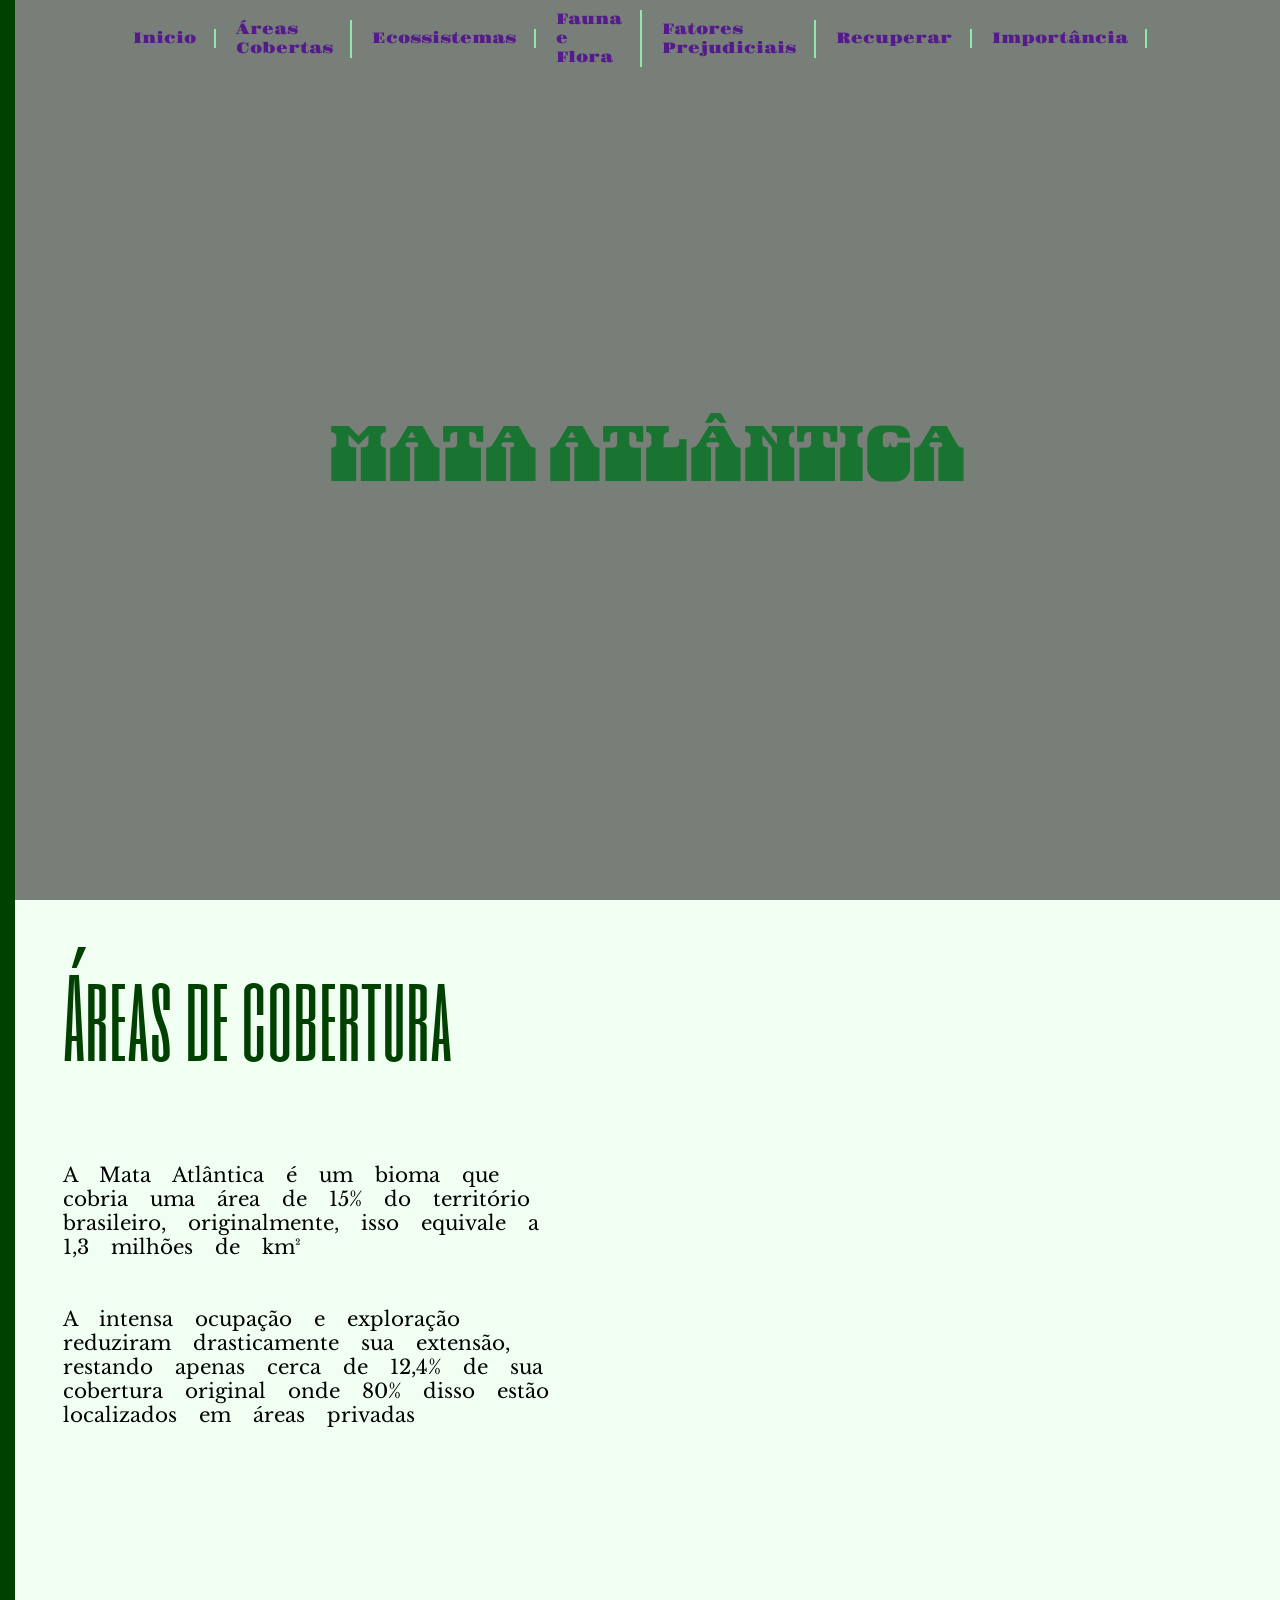
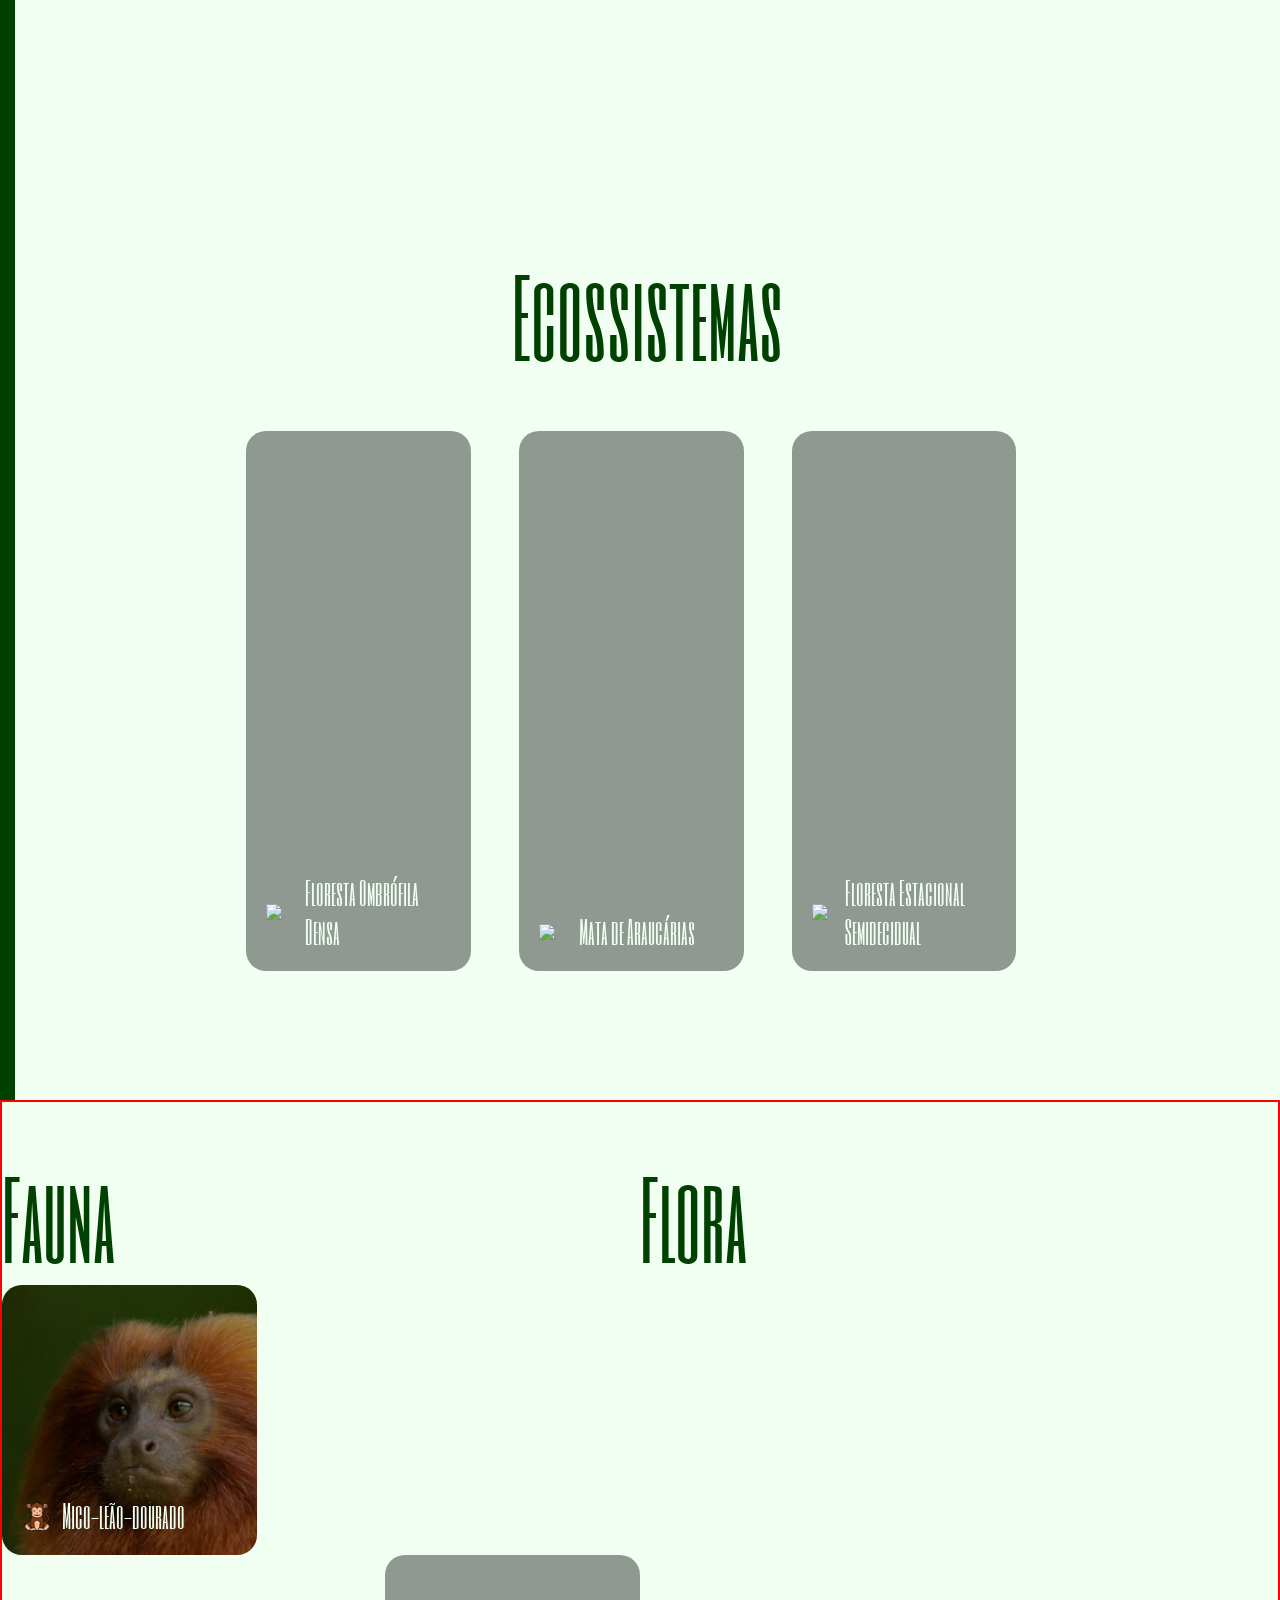
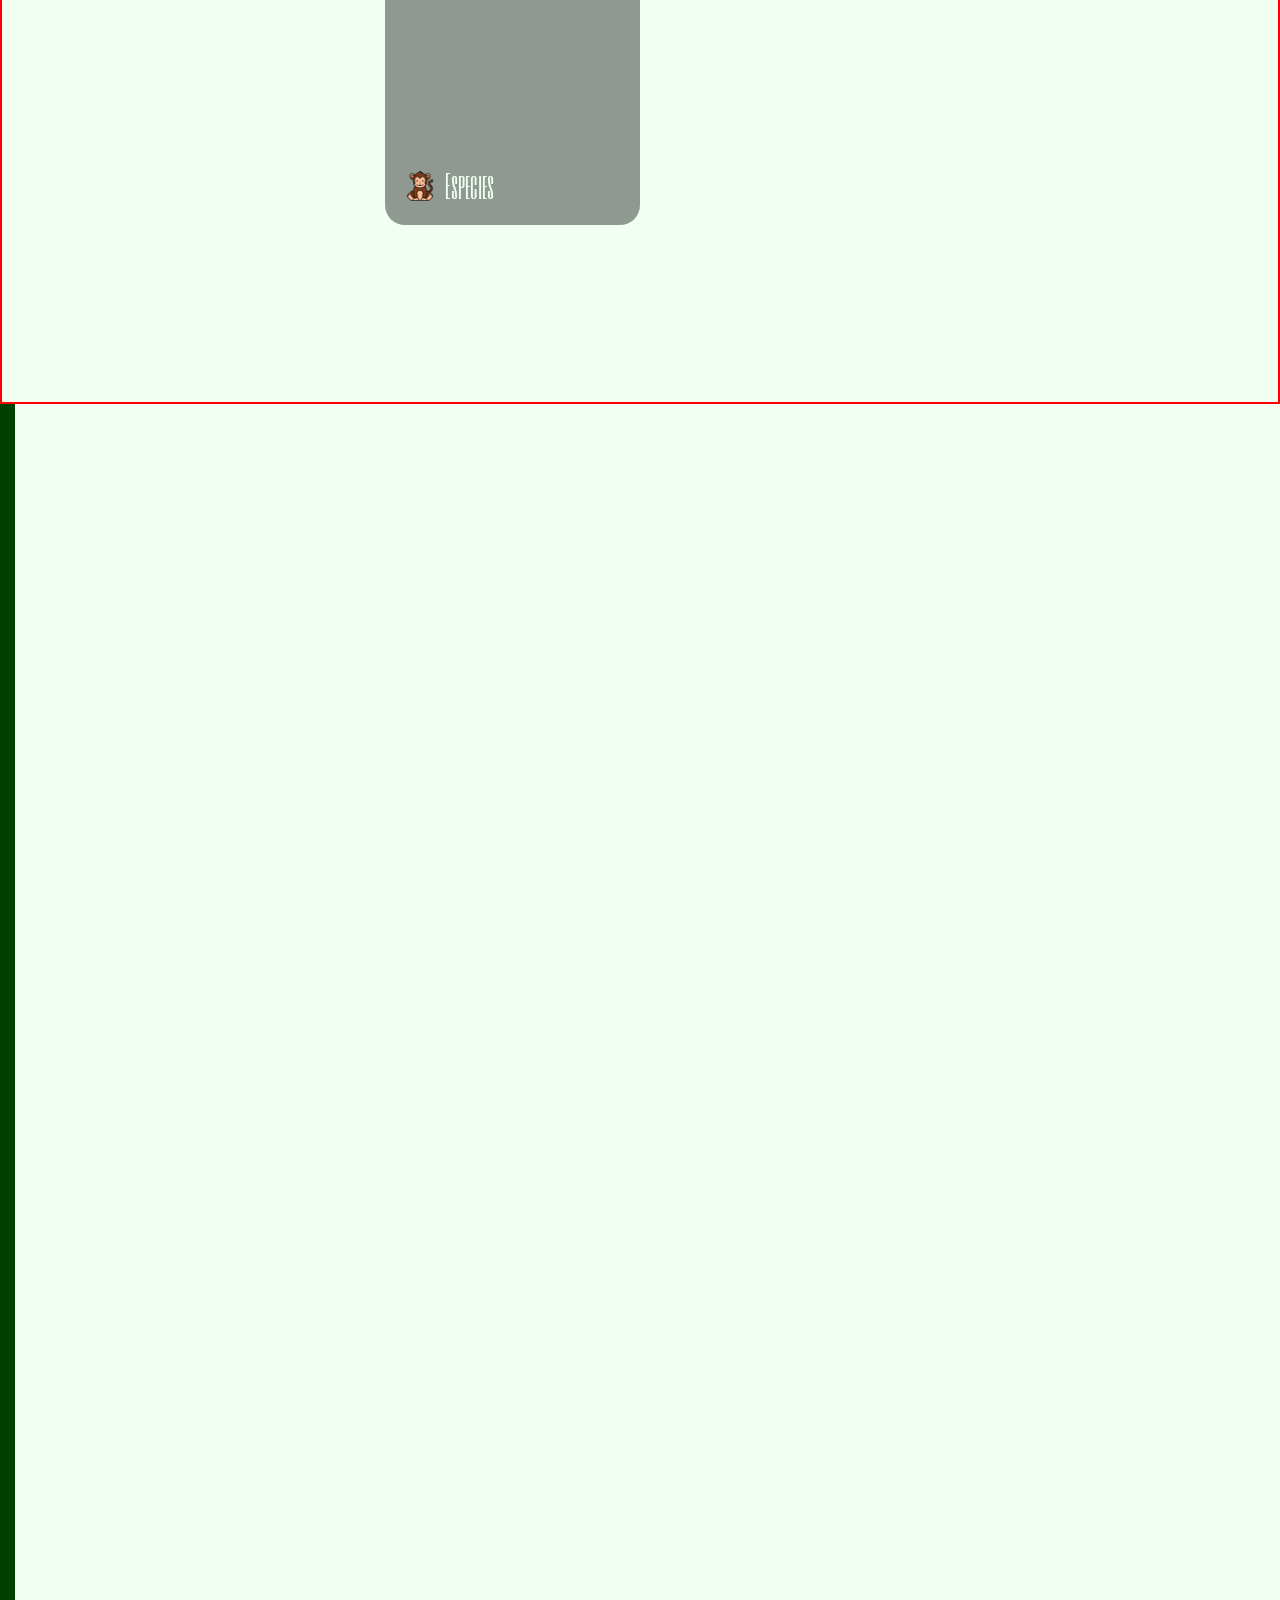
==== ETECVAV/Programação Web/Mata Atlântica/index.html @ 39664f40 "Atualização" ====
<!DOCTYPE html>
<html lang="pt-BR">
<!--black-forest: #10451dff;
    dark-emerald: #155d27ff;
    turf-green: #1a7431ff; titulo
    forest-green: #208b3aff;
    medium-jungle: #25a244ff;
    jade-green: #2dc653ff;
    malachite: #4ad66dff;
    light-green: #f0fff1; fundo
    celadon: #92e6a7ff;
    celadon-2: #b7efc5ff;-->

<head>
    <meta charset="UTF-8">
    <link rel="stylesheet" href="style.css">
    <meta name="viewport" content="width=device-width, initial-scale=1.0">
    <title>Mata Atlantica</title>
</head>

<body>
    <!--1 - Capa / capa
     2- Areas Cobertas / areas-cobertas
     3 - Ecossitemas seção menor / ecossistemas
     4 - Os 3 principais ecossistemas / florestas
     5 - Biodiversidade seção menor / biodiversidade
     6 - Fauna e Flora / fauna-flora
     7 - Fatores prejudiciais / fatores-prejudiciais
     8 - Como recuperar / como-recuperar
     9 - Importancia / importancia -->

    <nav class="navbar">
        <a href="#capa" class="nav-botao">Inicio</a>
        <a href="#areas-cobertas" class="nav-botao">Áreas Cobertas</a>
        <a href="#ecossistemas" class="nav-botao">Ecossistemas</a>
        <a href="#fauna-flora" class="nav-botao">Fauna e Flora</a>
        <a href="#fatores-prejudiciais" class="nav-botao">Fatores Prejudiciais</a>
        <a href="#como-recuperar" class="nav-botao">Recuperar</a>
        <a href="#importancia" class="nav-botao">Importância</a>
    </nav>
    <div class="secao secao-capa" id="capa">

        <h1 class="capa-titulo">Mata atlântica</h1>

    </div>

    <div class="secao" id="areas-cobertas">
        <div class="areas-conteudo">
            <h1 class="titulos areas-titulo">Áreas de cobertura</h1>
            <p class="textos areas-texto">A Mata Atlântica é um bioma que cobria uma área de
                15% do território brasileiro, originalmente, isso equivale
                a 1,3 milhões de km²</p>
            <p class="textos areas-texto">A intensa ocupação e exploração reduziram
                drasticamente sua extensão, restando apenas cerca de
                12,4% de sua cobertura original onde 80% disso estão
                localizados em áreas privadas</p>

        </div>
        <div class="areas-foto"></div>
    </div>

    <div class="secao" id="ecossistemas">
        <h1 class="titulos ecossistemas-titulo">Ecossistemas</h1>
        <div class="florestas-cards">

            <div class="card" id="card-ombrofila">
                <div class="card-texto-visivel">
                    <img src="imagens/tree.png" class="card-icone">
                    <h2 class="titulos card-titulo">Floresta Ombrófila Densa</h2>
                </div>
                <div class="oculto">
                    <h2 class="titulos card-titulo">Floresta Ombrófila Densa</h2>
                    <p class="textos textos-card">Ocorre, principalmente, em solos como
                        Latossolos (solos minerais, profundos, bem
                        drenados e altamente intemperizados) e
                        Argissolos, ambos Amarelos e Vermelho
                        Amarelos.</p>
                </div>
            </div>

            <div class="card" id="card-araucaria">
                <div class="card-texto-visivel">
                    <img src="imagens/tree.png" class="card-icone">
                    <h2 class="titulos card-titulo">Mata de Araucárias</h2>
                </div>
                <div class="oculto">
                    <h2 class="titulos card-titulo">Mata de Araucárias</h2>
                    <p class="textos textos-card">A Araucaria angustifolia é a principal espécie
                        florística dessa
                        formação, conhecida como pinheiro-do-paraná ou pinheirobrasileiro, tendo maior presença no paraná
                        compondo 40% de
                        suas terras</p>
                </div>
            </div>

            <div class="card" id="card-estacional">
                <div class="card-texto-visivel">
                    <img src="imagens/tree.png" class="card-icone">
                    <h2 class="titulos card-titulo">Floresta Estacional Semidecidual</h2>
                </div>
                <div class="oculto">
                    <h2 class="titulos card-titulo">Floresta Estacional Semidecidual</h2>
                    <p class="textos textos-card">São formações de ambientes menos
                        úmidos do que aqueles onde se
                        desenvolve a floresta ombrófila densa. Ocupam ambientes que
                        transitam entre a zona
                        úmida costeira e o
                        ambiente semiárido.
                    </p>
                </div>
            </div>

        </div>
    </div>

    <div class="secao" id="fauna-flora">
        <div class="secao-fauna-flora">
            <h1 class="titulos titulo-fauna-flora">Fauna</h1>
            <div class="card card-fauna-macaco" id="card-mico">
                <div class="card-texto-visivel">
                    <img src="imagens/monkey.png" class="card-icone">
                    <h2 class="titulos card-titulo">Mico-leão-dourado</h2>
                </div>
                <div class="oculto">
                    <h2 class="titulos card-titulo">Mico-leão-dourado</h2>
                    <p class="textos textos-card">Embora a ampla quantidade de espécie animal, a mais
                        conhecida é com certeza o mico-leão-dourado, espécie
                        hoje considerada símbolo desse bioma.
                    </p>
                </div>
            </div>

            <div class="card card-fauna-macaco" id="card-especies">
                <div class="card-texto-visivel">
                    <img src="imagens/monkey.png" class="card-icone">
                    <h2 class="titulos card-titulo">Especies</h2>
                </div>
                <div class="oculto">
                    <h2 class="titulos card-titulo">Especies</h2>
                    <p class="textos textos-card textos-cards-fauna">Além dessa podesmos destacar outras espécies que
                        habitam a mata, como sapo-pingo-de-ouro, porcodo-
                        mato, macaco-guicó, pintor-verdadeiro, macuco,
                        onça-pintada, harpia, tucano, papagaio-de-cararoxa,
                        musiquinha e sabiá-laranjeira.
                    </p>
                </div>
            </div>
        </div>

        <div class="secao-fauna-flora">
            <h1 class="titulos titulo-fauna-flora">Flora</h1>
        </div>




    </div>

    <div class="secao" id="fatores-prejudiciais">

    </div>

    <div class="secao" id="como-recuperar">

    </div>

    <div class="secao" id="importancia">

    </div>


</body>

</html>
---- ETECVAV/Programação Web/Mata Atlântica/style.css ----
@import url('https://fonts.googleapis.com/css2?family=Danfo&family=Gravitas+One&family=Libre+Baskerville:ital,wght@0,400..700;1,400..700&family=Six+Caps&display=swap');

html{
    scroll-behavior: smooth;
}

* {
    margin: 0;
    padding: 0;
    box-sizing: border-box;
}

.secao{
    width: 100%;
    min-height: 100vh;
    background-color: #f0fff1; 
    border-left: 15px solid #004000;
    display: flex;
    scroll-snap-align: start;
}

.secao-menor {
    width: 100%;
    min-height: 80vh;
    border:2px solid red;
    display: flex;
    justify-content: center;
}

.navbar {
    display: flex;
    justify-content: center;
    align-items: center;
    gap: 20px;
    position: fixed;
    top: 0;
    left: 50%;
    transform: translateX(-50%);
    z-index: 1000;
    padding: 10px 30px;
    border-radius: 50px;

}

.nav-botao{
    font-family: "Gravitas One", serif;
    font-weight: 400;
    font-size: clamp(5px, 2vw, 15px);
    font-style: normal;
    text-decoration: none;
    color: #551a8b;
    border-right: 2px solid #92e6a7ff;
    padding-right: 2%;
}

.secao-capa{
    background-image: url(imagens/fotocapa.jpg);
    background-size: cover;
    background-position: center;
    display: flex;
    justify-content: center;
    align-items: center;
    position: relative;
}

.secao-capa::before {
    content: '';
    position: absolute;
    top: 0;
    left: 0;
    width: 100%;
    height: 100%;
    background-color: rgba(0, 0, 0, 0.5);
}

.capa-titulo {
    position: relative;
    z-index: 1;
    font-size: clamp(50px, 6vw, 120px);
    font-family: "Danfo", serif;
    font-optical-sizing: auto;
    font-weight: 400;
    font-style: normal;
    font-variation-settings: "ELSH" 0;
    color: #1a7431ff;

}

.textos{
    font-size: clamp(14px, 2vw, 20px);
    font-family: "Libre Baskerville", serif;
    font-weight: 400;
    font-style: normal;
    word-spacing: 1rem;
}

.titulos{
    font-size: clamp(80px, 8vw, 160px);
    font-family: "Six Caps", sans-serif;
    font-weight: 400;
    font-style: normal;
    color: #004000
}

.areas-conteudo {
    width: 40%;
    min-height: auto;
    margin-left: 3rem;
}

.areas-titulo{
    position: relative;
    padding: 3rem 0 5rem 0;
}

.areas-texto{
    padding-bottom: 3rem;
}

.areas-foto{
    width: 50%;
    background-image: url(imagens/areacoberta.png);
    background-size: cover;
    background-position: center;
    margin: 5% 0 6rem 6rem;
    border-radius: 50px;
}

#ecossistemas {
    flex-direction: column;
    align-items: center;
    gap: 3rem;
}

.florestas-cards {
    display: flex;
    gap: 3rem;
    height: 200px;
}

.ecossistemas-textos{
    font-size: clamp(15px, 2vw, 40px);
    color: #25a244ff;
    z-index: 1;
}

.ecossistemas-titulo{
    margin-top: 3rem;
}
.card {
    position: relative;
    border-radius: 20px;
    width: 28%;
    height: 60vh;
    overflow: hidden;
    transition: 0.3s;
    display: flex;
    align-items: flex-end;
    padding: 20px;
}

#card-ombrofila  {
    background-image: url(imagens/cardombrofila.jpg);  
    background-size: cover;
    background-position: center; }
#card-araucaria  { 
    background-image: url(imagens/cardmataaraucaria.jfif);      
    background-size: cover;
    background-position: center; 
}
#card-estacional { 
    background-image: url(imagens/estacional.jpg);     
    background-size: cover; 
    background-position: center; }

.card::before {
    content: '';
    position: absolute;
    inset: 0;
    background-color: rgba(0, 0, 0, 0.4);
    transition: 0.4s;
}

.card:hover::before {
    background-color: rgba(0, 0, 0, 0.7);
}

.card-texto-visivel {
    position: relative;
    z-index: 2;
    transition: 0.5s;
    display: flex;
    align-items: center;
    gap: 10px;
}

.card:hover .card-texto-visivel {
    opacity: 0;
    transform: translateY(-20px);
}

.card-titulo {
    font-size: clamp(30px, 2vw, 100px);
    color: #f0fff1;
}

.card-icone {
    width: 30px;
}

.oculto {
    position: absolute;
    top: 20px;
    left: 20px;
    right: 20px;
    opacity: 0;
    transform: translateY(100px);
    transition: 0.5s;
    display: flex;
    flex-direction: column;
    align-items: center;
    gap: 20px;
    text-align: center;
    z-index: 2;
    color: #f0fff1;
}

.card:hover .oculto {
    opacity: 1;
    transform: translateY(0);
}

.textos-card{
    text-align: left;
}
.bio-titulo{
    margin-top: 5rem;
}

#fauna-flora{
    border:red 2px solid;
}

.secao-fauna-flora{
    min-height: 100vh;
    width: 50%;
    position: relative;
}

.titulo-fauna-flora{
    margin-top: 3rem;
    align-self: flex-start;
}

.texto-fauna{
    display:inline-block;
}

#card-fauna{
    background-image: url(imagens/cardfauna.png);
    background-size: cover;
    background-position: center;
}

#card-mico{
    height: 30%;
    width: 40%;
    background-image: url(imagens/cardmico.jpg);
    background-size: cover;
    background-position: center;
}

#card-especies{
    position: absolute;
    right:0;
    height: 30%;
    width: 40%;
}

.textos-cards-fauna{
     font-size: clamp(10px, 2vw, 20px);
}
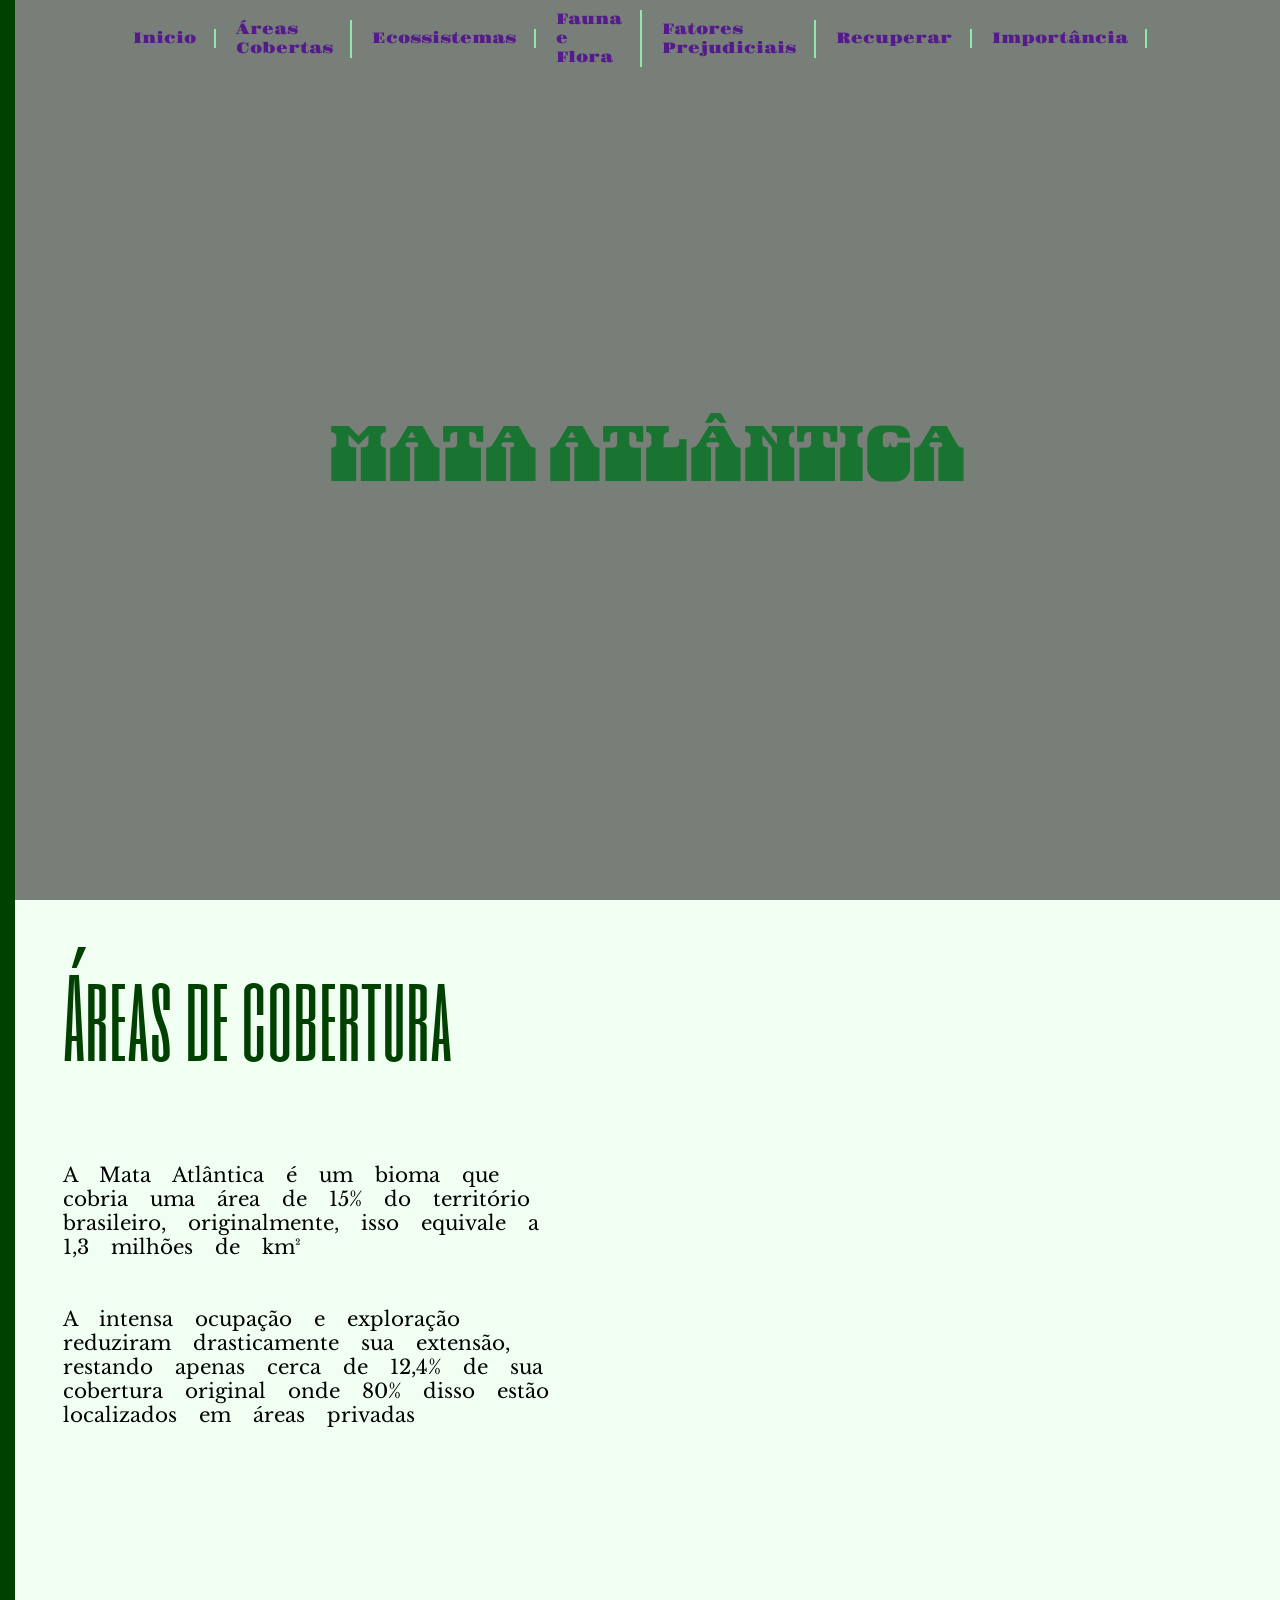
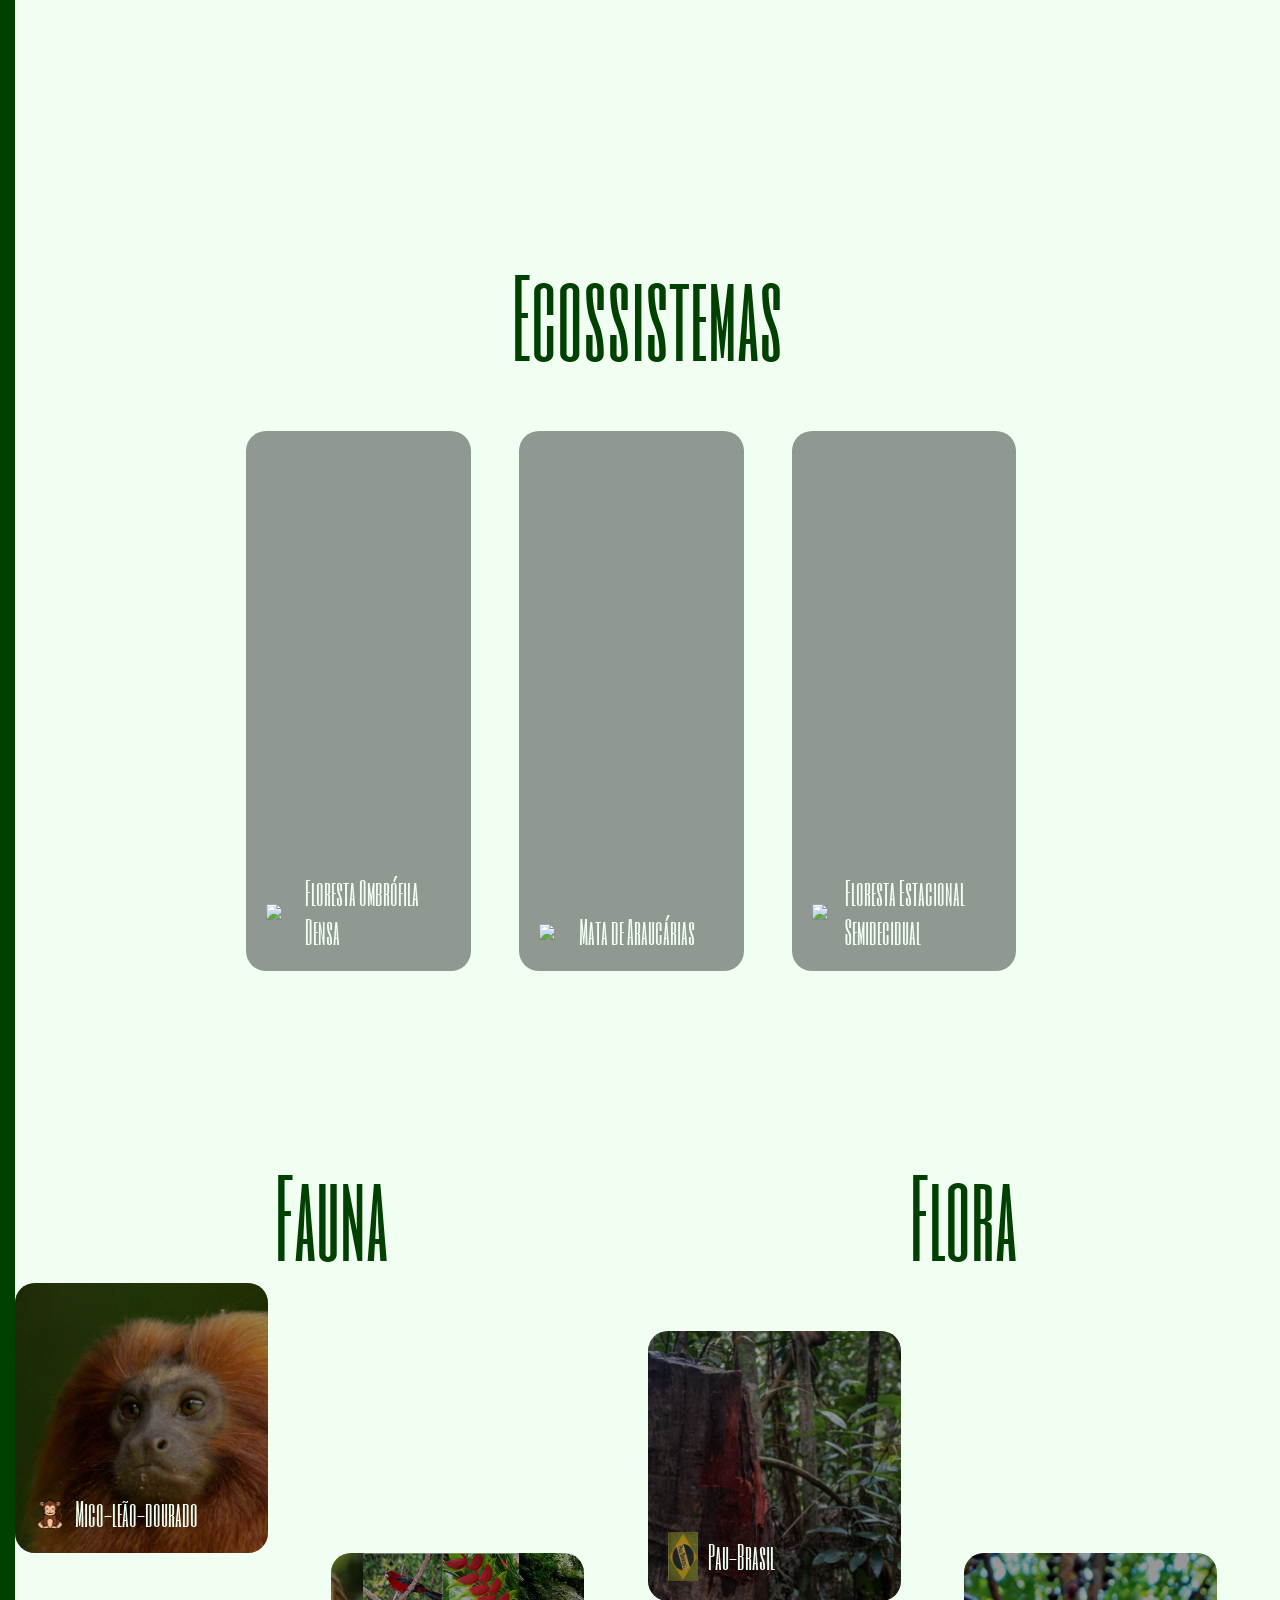
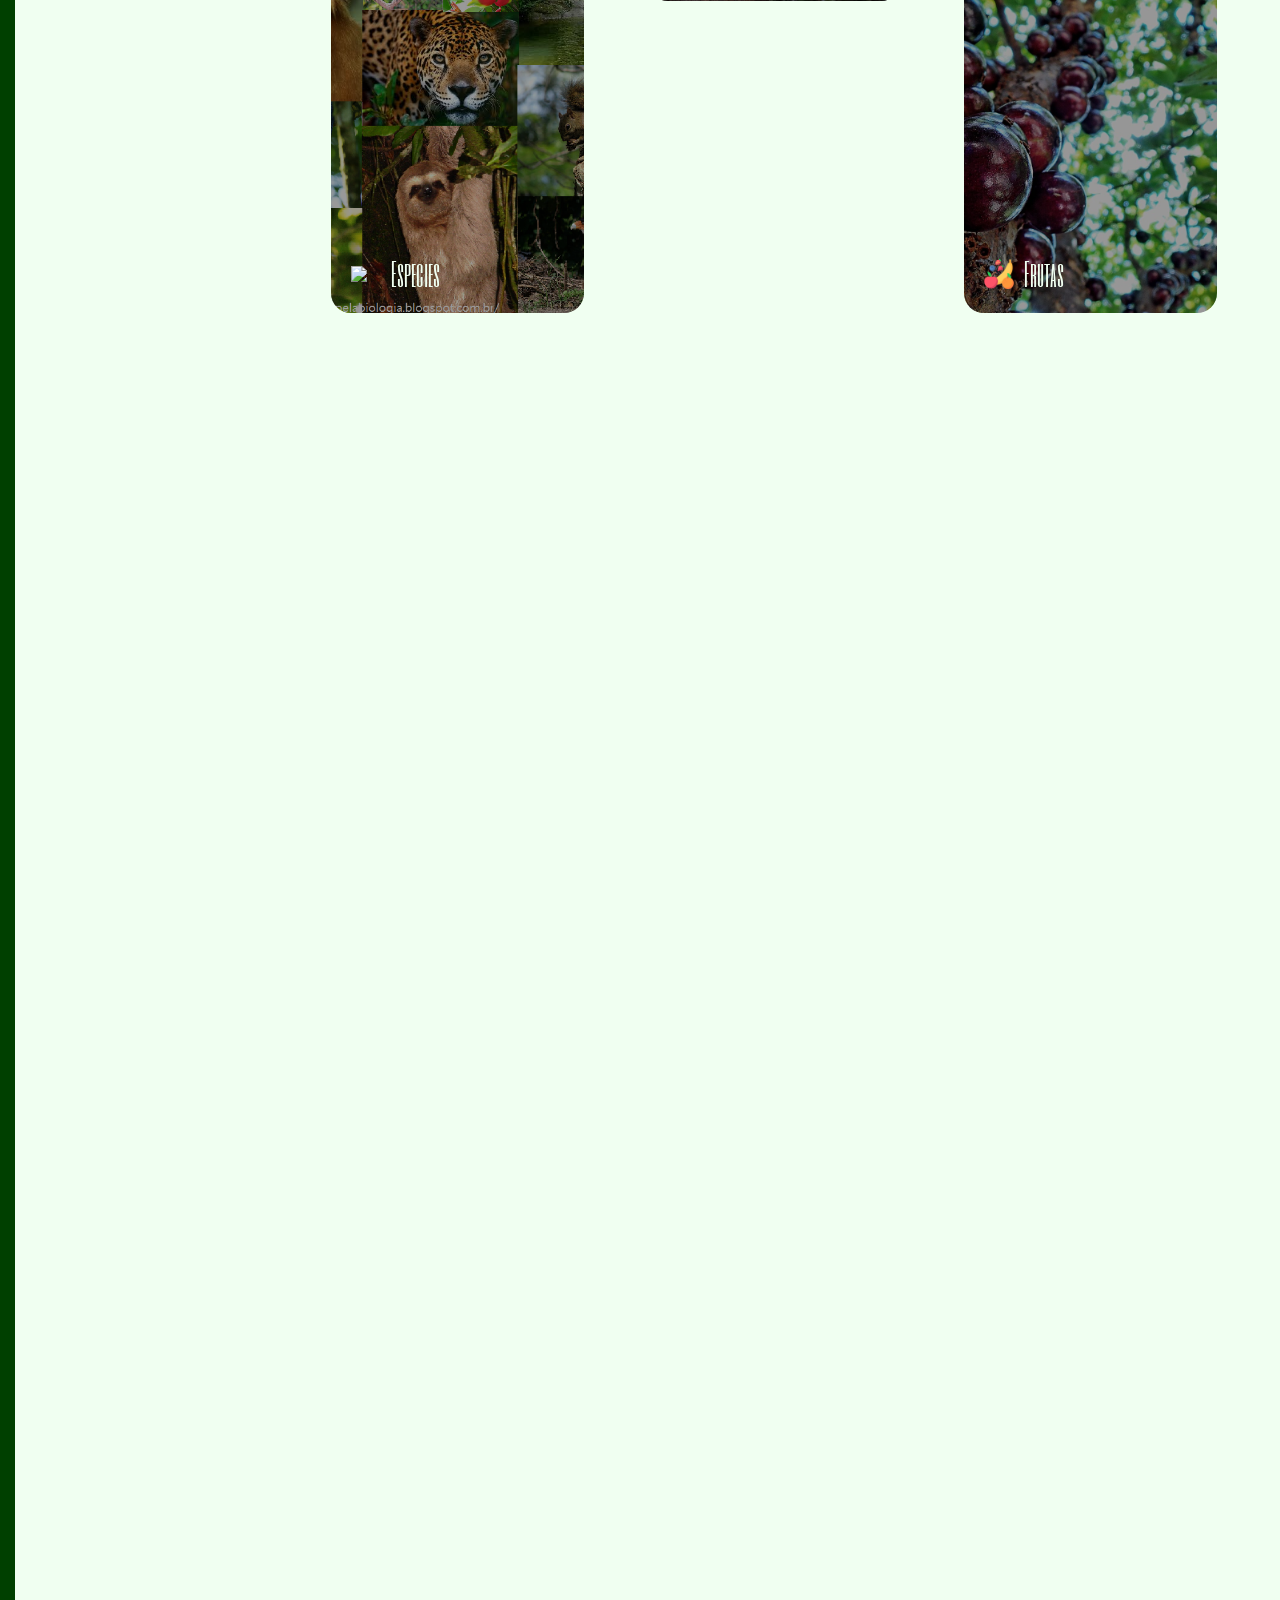
==== commit 091cfd91: "Atualização" ====
--- a/ETECVAV/Programação Web/Mata Atlântica/index.html
+++ b/ETECVAV/Programação Web/Mata Atlântica/index.html
@@ -16,6 +16,7 @@
     <link rel="stylesheet" href="style.css">
     <meta name="viewport" content="width=device-width, initial-scale=1.0">
     <title>Mata Atlantica</title>
+    <link rel="icon" type="image/jpg" href="imagens/icone.jpg">
 </head>
 
 <body>
@@ -87,7 +88,8 @@
                     <h2 class="titulos card-titulo">Mata de Araucárias</h2>
                     <p class="textos textos-card">A Araucaria angustifolia é a principal espécie
                         florística dessa
-                        formação, conhecida como pinheiro-do-paraná ou pinheirobrasileiro, tendo maior presença no paraná
+                        formação, conhecida como pinheiro-do-paraná ou pinheirobrasileiro, tendo maior presença no
+                        paraná
                         compondo 40% de
                         suas terras</p>
                 </div>
@@ -132,12 +134,12 @@
 
             <div class="card card-fauna-macaco" id="card-especies">
                 <div class="card-texto-visivel">
-                    <img src="imagens/monkey.png" class="card-icone">
+                    <img src="imagens/cavalo.webp" class="card-icone">
                     <h2 class="titulos card-titulo">Especies</h2>
                 </div>
                 <div class="oculto">
                     <h2 class="titulos card-titulo">Especies</h2>
-                    <p class="textos textos-card textos-cards-fauna">Além dessa podesmos destacar outras espécies que
+                    <p class="textos textos-card textos-cards-fauna">Além do Mico podemos destacar outras espécies que
                         habitam a mata, como sapo-pingo-de-ouro, porcodo-
                         mato, macaco-guicó, pintor-verdadeiro, macuco,
                         onça-pintada, harpia, tucano, papagaio-de-cararoxa,
@@ -147,11 +149,40 @@
             </div>
         </div>
 
-        <div class="secao-fauna-flora">
+        <div class="secao-fauna-flora secao-flora">
             <h1 class="titulos titulo-fauna-flora">Flora</h1>
-        </div>
-
-
+
+            <div class="card card-fauna-macaco" id="card-pau-brasil">
+                <div class="card-texto-visivel">
+                    <img src="imagens/paubrasil.webp" class="card-icone">
+                    <h2 class="titulos card-titulo">Pau-Brasil</h2>
+                </div>
+                <div class="oculto">
+                    <h2 class="titulos card-titulo">Pau-Brasil</h2>
+                    <p class="textos textos-card">Dentre as vinte mil espécies de plantas
+                        presentes na mata, 8 mil delas são
+                        endêmicas, encontradas apenas aqui
+                        como o pau Brasil que deu nome ao nosso
+                        país.
+                    </p>
+                </div>
+            </div>
+
+            <div class="card card-fauna-macaco" id="card-frutas">
+                <div class="card-texto-visivel">
+                    <img src="imagens/frutas.png" class="card-icone">
+                    <h2 class="titulos card-titulo">Frutas</h2>
+                </div>
+                <div class="oculto">
+                    <h2 class="titulos card-titulo">Frutas</h2>
+                    <p class="textos textos-card textos-cards-fauna">A flora também inclui frutas como jabuticaba, pitanga, uvaia e
+                        araçá são nativas e consumidas localmente, enquanto plantas como a erva-mate têm grande
+                        importância cultural e econômica, principalmente no Sul do país
+                    </p>
+                </div>
+            </div>
+
+        </div>
 
 
     </div>
--- a/ETECVAV/Programação Web/Mata Atlântica/style.css
+++ b/ETECVAV/Programação Web/Mata Atlântica/style.css
@@ -237,10 +237,6 @@
     margin-top: 5rem;
 }
 
-#fauna-flora{
-    border:red 2px solid;
-}
-
 .secao-fauna-flora{
     min-height: 100vh;
     width: 50%;
@@ -249,13 +245,8 @@
 
 .titulo-fauna-flora{
     margin-top: 3rem;
-    align-self: flex-start;
-}
-
-.texto-fauna{
-    display:inline-block;
-}
-
+    text-align: center;
+}
 #card-fauna{
     background-image: url(imagens/cardfauna.png);
     background-size: cover;
@@ -272,11 +263,33 @@
 
 #card-especies{
     position: absolute;
-    right:0;
+    left:50%;
+    height: 40%;
+    width: 40%;
+    background-image: url(imagens/cardfauna.png);
+    background-size: cover;
+    background-position: center;
+}
+
+.textos-cards-fauna{
+    font-size: clamp(10px, 2vw, 20px);
+}
+
+#card-pau-brasil{
     height: 30%;
     width: 40%;
-}
-
-.textos-cards-fauna{
-     font-size: clamp(10px, 2vw, 20px);
+    background-image: url(imagens/cardpaubrasil.webp);
+    background-size: cover;
+    background-position: center;
+    top: 3rem;
+}
+
+#card-frutas{
+    position: absolute;
+    left:50%;
+    height: 40%;
+    width: 40%;
+    background-image: url(imagens/cardfruta.jpg);
+    background-size: cover;
+    background-position: center;
 }
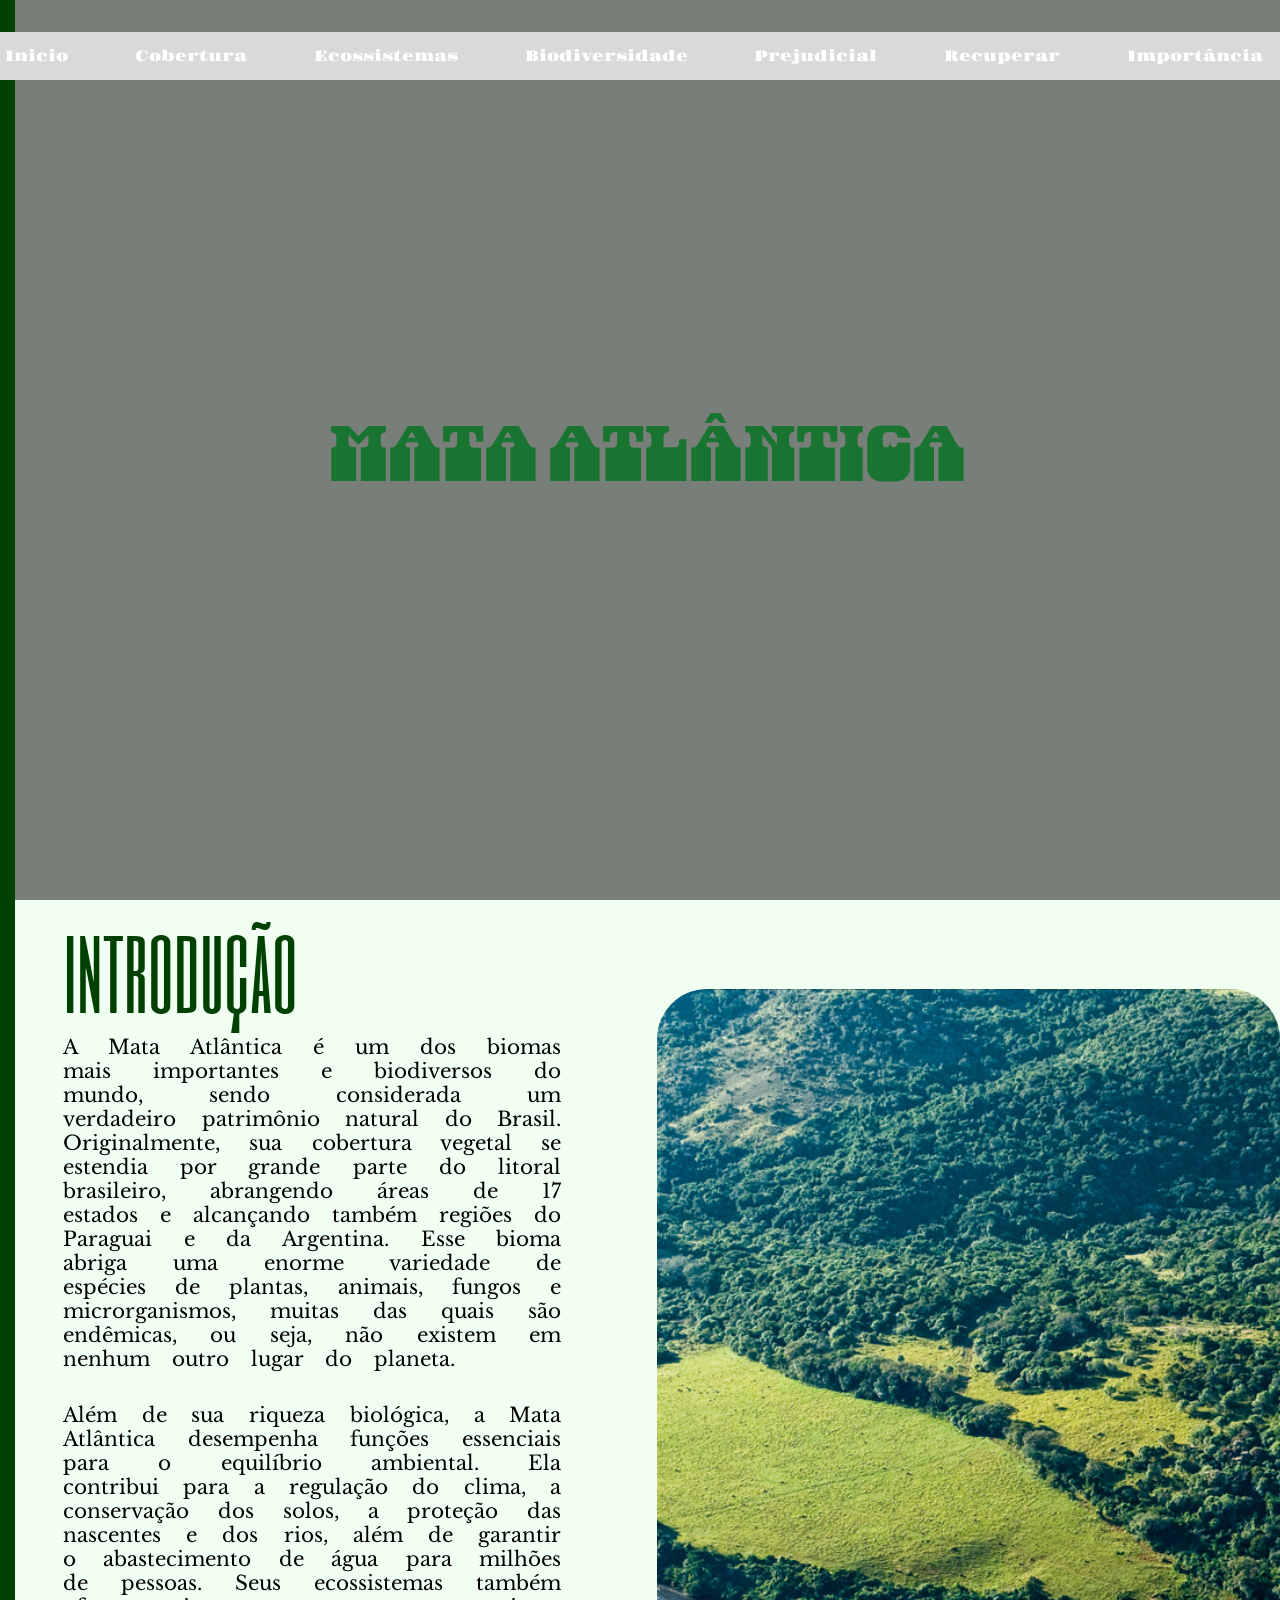
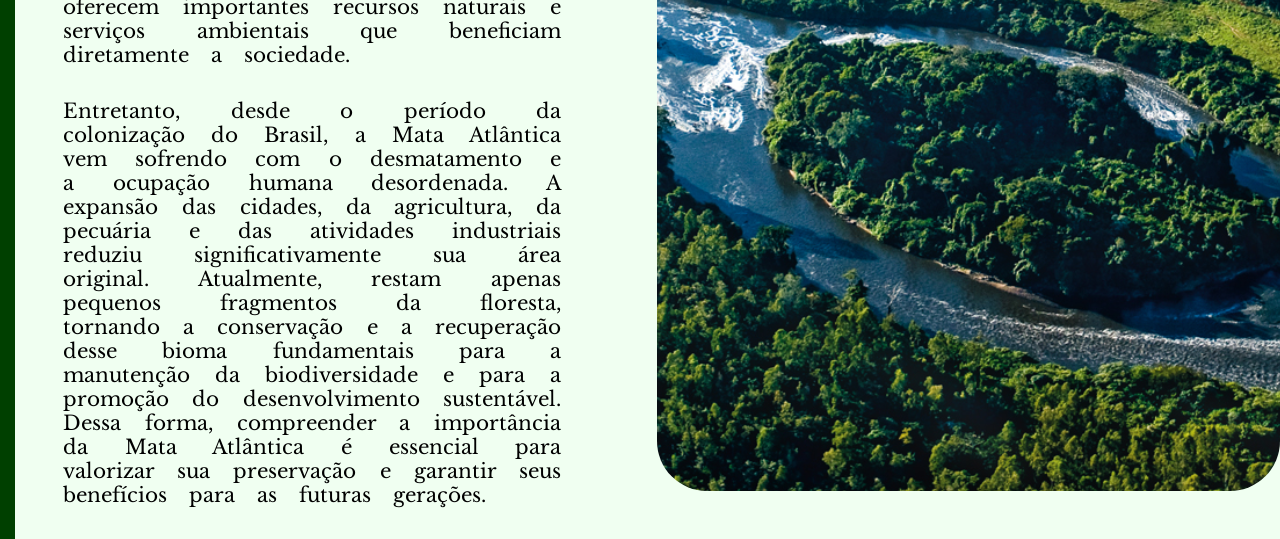
==== commit e535a1f0: "Atualização" ====
--- a/ETECVAV/Programação Web/Mata Atlântica/index.html
+++ b/ETECVAV/Programação Web/Mata Atlântica/index.html
@@ -30,176 +30,49 @@
      8 - Como recuperar / como-recuperar
      9 - Importancia / importancia -->
 
+     <div class="secao secao-capa" id="capa">
     <nav class="navbar">
-        <a href="#capa" class="nav-botao">Inicio</a>
-        <a href="#areas-cobertas" class="nav-botao">Áreas Cobertas</a>
-        <a href="#ecossistemas" class="nav-botao">Ecossistemas</a>
-        <a href="#fauna-flora" class="nav-botao">Fauna e Flora</a>
-        <a href="#fatores-prejudiciais" class="nav-botao">Fatores Prejudiciais</a>
-        <a href="#como-recuperar" class="nav-botao">Recuperar</a>
-        <a href="#importancia" class="nav-botao">Importância</a>
+        <a href="index.html" class="nav-botao">Inicio</a>
+        <a href="areascobertas.html" class="nav-botao">Cobertura</a>
+        <a href="ecossistemas.html" class="nav-botao">Ecossistemas</a>
+        <a href="fauna-flora.html" class="nav-botao">Biodiversidade</a>
+        <a href="fatores-prejudicias.html" class="nav-botao">Prejudicial</a>
+        <a href="recuperar.html" class="nav-botao">Recuperar</a>
+        <a href="importancia.html" class="nav-botao">Importância</a>
     </nav>
-    <div class="secao secao-capa" id="capa">
 
         <h1 class="capa-titulo">Mata atlântica</h1>
 
     </div>
 
-    <div class="secao" id="areas-cobertas">
+    <div class="secao" id="introdução">
         <div class="areas-conteudo">
-            <h1 class="titulos areas-titulo">Áreas de cobertura</h1>
-            <p class="textos areas-texto">A Mata Atlântica é um bioma que cobria uma área de
-                15% do território brasileiro, originalmente, isso equivale
-                a 1,3 milhões de km²</p>
-            <p class="textos areas-texto">A intensa ocupação e exploração reduziram
-                drasticamente sua extensão, restando apenas cerca de
-                12,4% de sua cobertura original onde 80% disso estão
-                localizados em áreas privadas</p>
 
-        </div>
-        <div class="areas-foto"></div>
-    </div>
+            <h1 class="titulos"> introdução </h1>
 
-    <div class="secao" id="ecossistemas">
-        <h1 class="titulos ecossistemas-titulo">Ecossistemas</h1>
-        <div class="florestas-cards">
-
-            <div class="card" id="card-ombrofila">
-                <div class="card-texto-visivel">
-                    <img src="imagens/tree.png" class="card-icone">
-                    <h2 class="titulos card-titulo">Floresta Ombrófila Densa</h2>
-                </div>
-                <div class="oculto">
-                    <h2 class="titulos card-titulo">Floresta Ombrófila Densa</h2>
-                    <p class="textos textos-card">Ocorre, principalmente, em solos como
-                        Latossolos (solos minerais, profundos, bem
-                        drenados e altamente intemperizados) e
-                        Argissolos, ambos Amarelos e Vermelho
-                        Amarelos.</p>
-                </div>
-            </div>
-
-            <div class="card" id="card-araucaria">
-                <div class="card-texto-visivel">
-                    <img src="imagens/tree.png" class="card-icone">
-                    <h2 class="titulos card-titulo">Mata de Araucárias</h2>
-                </div>
-                <div class="oculto">
-                    <h2 class="titulos card-titulo">Mata de Araucárias</h2>
-                    <p class="textos textos-card">A Araucaria angustifolia é a principal espécie
-                        florística dessa
-                        formação, conhecida como pinheiro-do-paraná ou pinheirobrasileiro, tendo maior presença no
-                        paraná
-                        compondo 40% de
-                        suas terras</p>
-                </div>
-            </div>
-
-            <div class="card" id="card-estacional">
-                <div class="card-texto-visivel">
-                    <img src="imagens/tree.png" class="card-icone">
-                    <h2 class="titulos card-titulo">Floresta Estacional Semidecidual</h2>
-                </div>
-                <div class="oculto">
-                    <h2 class="titulos card-titulo">Floresta Estacional Semidecidual</h2>
-                    <p class="textos textos-card">São formações de ambientes menos
-                        úmidos do que aqueles onde se
-                        desenvolve a floresta ombrófila densa. Ocupam ambientes que
-                        transitam entre a zona
-                        úmida costeira e o
-                        ambiente semiárido.
-                    </p>
-                </div>
-            </div>
-
-        </div>
-    </div>
-
-    <div class="secao" id="fauna-flora">
-        <div class="secao-fauna-flora">
-            <h1 class="titulos titulo-fauna-flora">Fauna</h1>
-            <div class="card card-fauna-macaco" id="card-mico">
-                <div class="card-texto-visivel">
-                    <img src="imagens/monkey.png" class="card-icone">
-                    <h2 class="titulos card-titulo">Mico-leão-dourado</h2>
-                </div>
-                <div class="oculto">
-                    <h2 class="titulos card-titulo">Mico-leão-dourado</h2>
-                    <p class="textos textos-card">Embora a ampla quantidade de espécie animal, a mais
-                        conhecida é com certeza o mico-leão-dourado, espécie
-                        hoje considerada símbolo desse bioma.
-                    </p>
-                </div>
-            </div>
-
-            <div class="card card-fauna-macaco" id="card-especies">
-                <div class="card-texto-visivel">
-                    <img src="imagens/cavalo.webp" class="card-icone">
-                    <h2 class="titulos card-titulo">Especies</h2>
-                </div>
-                <div class="oculto">
-                    <h2 class="titulos card-titulo">Especies</h2>
-                    <p class="textos textos-card textos-cards-fauna">Além do Mico podemos destacar outras espécies que
-                        habitam a mata, como sapo-pingo-de-ouro, porcodo-
-                        mato, macaco-guicó, pintor-verdadeiro, macuco,
-                        onça-pintada, harpia, tucano, papagaio-de-cararoxa,
-                        musiquinha e sabiá-laranjeira.
-                    </p>
-                </div>
-            </div>
-        </div>
-
-        <div class="secao-fauna-flora secao-flora">
-            <h1 class="titulos titulo-fauna-flora">Flora</h1>
-
-            <div class="card card-fauna-macaco" id="card-pau-brasil">
-                <div class="card-texto-visivel">
-                    <img src="imagens/paubrasil.webp" class="card-icone">
-                    <h2 class="titulos card-titulo">Pau-Brasil</h2>
-                </div>
-                <div class="oculto">
-                    <h2 class="titulos card-titulo">Pau-Brasil</h2>
-                    <p class="textos textos-card">Dentre as vinte mil espécies de plantas
-                        presentes na mata, 8 mil delas são
-                        endêmicas, encontradas apenas aqui
-                        como o pau Brasil que deu nome ao nosso
-                        país.
-                    </p>
-                </div>
-            </div>
-
-            <div class="card card-fauna-macaco" id="card-frutas">
-                <div class="card-texto-visivel">
-                    <img src="imagens/frutas.png" class="card-icone">
-                    <h2 class="titulos card-titulo">Frutas</h2>
-                </div>
-                <div class="oculto">
-                    <h2 class="titulos card-titulo">Frutas</h2>
-                    <p class="textos textos-card textos-cards-fauna">A flora também inclui frutas como jabuticaba, pitanga, uvaia e
-                        araçá são nativas e consumidas localmente, enquanto plantas como a erva-mate têm grande
-                        importância cultural e econômica, principalmente no Sul do país
-                    </p>
-                </div>
-            </div>
+            <p class="textos texto-introduçao">A Mata Atlântica é um dos biomas mais importantes e biodiversos do mundo, sendo
+                considerada um
+                verdadeiro patrimônio natural do Brasil. Originalmente, sua cobertura vegetal se estendia por grande
+                parte do litoral brasileiro, abrangendo áreas de 17 estados e alcançando também regiões do Paraguai e da
+                Argentina. Esse bioma abriga uma enorme variedade de espécies de plantas, animais, fungos e
+                microrganismos, muitas das quais são endêmicas, ou seja, não existem em nenhum outro lugar do planeta.
+            </p>
+            <p class="textos texto-introduçao">Além de sua riqueza biológica, a Mata Atlântica desempenha funções essenciais para o equilíbrio
+                ambiental. Ela contribui para a regulação do clima, a conservação dos solos, a proteção das nascentes e
+                dos rios, além de garantir o abastecimento de água para milhões de pessoas. Seus ecossistemas também
+                oferecem importantes recursos naturais e serviços ambientais que beneficiam diretamente a sociedade.</p>
+            <p class="textos texto-introduçao">Entretanto, desde o período da colonização do Brasil, a Mata Atlântica vem sofrendo com o desmatamento e
+                a ocupação humana desordenada. A expansão das cidades, da agricultura, da pecuária e das atividades
+                industriais reduziu significativamente sua área original. Atualmente, restam apenas pequenos fragmentos
+                da floresta, tornando a conservação e a recuperação desse bioma fundamentais para a manutenção da
+                biodiversidade e para a promoção do desenvolvimento sustentável. Dessa forma, compreender a importância
+                da Mata Atlântica é essencial para valorizar sua preservação e garantir seus benefícios para as futuras
+                gerações.</p>
 
         </div>
 
-
+        <div class="areas-foto introduçao-foto"></div>
     </div>
-
-    <div class="secao" id="fatores-prejudiciais">
-
-    </div>
-
-    <div class="secao" id="como-recuperar">
-
-    </div>
-
-    <div class="secao" id="importancia">
-
-    </div>
-
-
 </body>
 
 </html>
--- a/ETECVAV/Programação Web/Mata Atlântica/style.css
+++ b/ETECVAV/Programação Web/Mata Atlântica/style.css
@@ -29,16 +29,17 @@
 
 .navbar {
     display: flex;
+    align-items: center;
     justify-content: center;
-    align-items: center;
-    gap: 20px;
+    min-width: 1400px;
+    gap: 40px;
     position: fixed;
-    top: 0;
-    left: 50%;
-    transform: translateX(-50%);
+    top: 2rem;
     z-index: 1000;
     padding: 10px 30px;
     border-radius: 50px;
+    background-color: #d9d9d9;
+    min-height: 3rem;
 
 }
 
@@ -48,9 +49,19 @@
     font-size: clamp(5px, 2vw, 15px);
     font-style: normal;
     text-decoration: none;
-    color: #551a8b;
-    border-right: 2px solid #92e6a7ff;
+    color: #ffff;
     padding-right: 2%;
+    border-radius: 50px;
+    display: flex;
+    align-items: center;
+    justify-content: center;
+    text-align: center;
+}
+
+.nav-botao:hover{
+    background-color: #004000;
+    min-height: 2rem;
+
 }
 
 .secao-capa{
@@ -259,6 +270,7 @@
     background-image: url(imagens/cardmico.jpg);
     background-size: cover;
     background-position: center;
+    left:2rem;
 }
 
 #card-especies{
@@ -292,4 +304,28 @@
     background-image: url(imagens/cardfruta.jpg);
     background-size: cover;
     background-position: center;
+}
+
+.texto-introduçao{
+    margin-bottom: 2rem;
+    text-align: justify;
+}
+
+.introduçao-foto{
+    background-image: url(imagens/introduçaofoto.jpg);
+    margin: 7% 0 3rem 6rem;
+}
+
+.textos-fatores-prejudiciais{
+    margin-top: 2rem;
+    text-align: justify;
+}
+
+.foto-vaca{
+    height: 40%;
+    width: 40%;
+    background-image: url(imagens/vacafoto.avif);
+    background-size: cover;
+    background-position: center;
+
 }
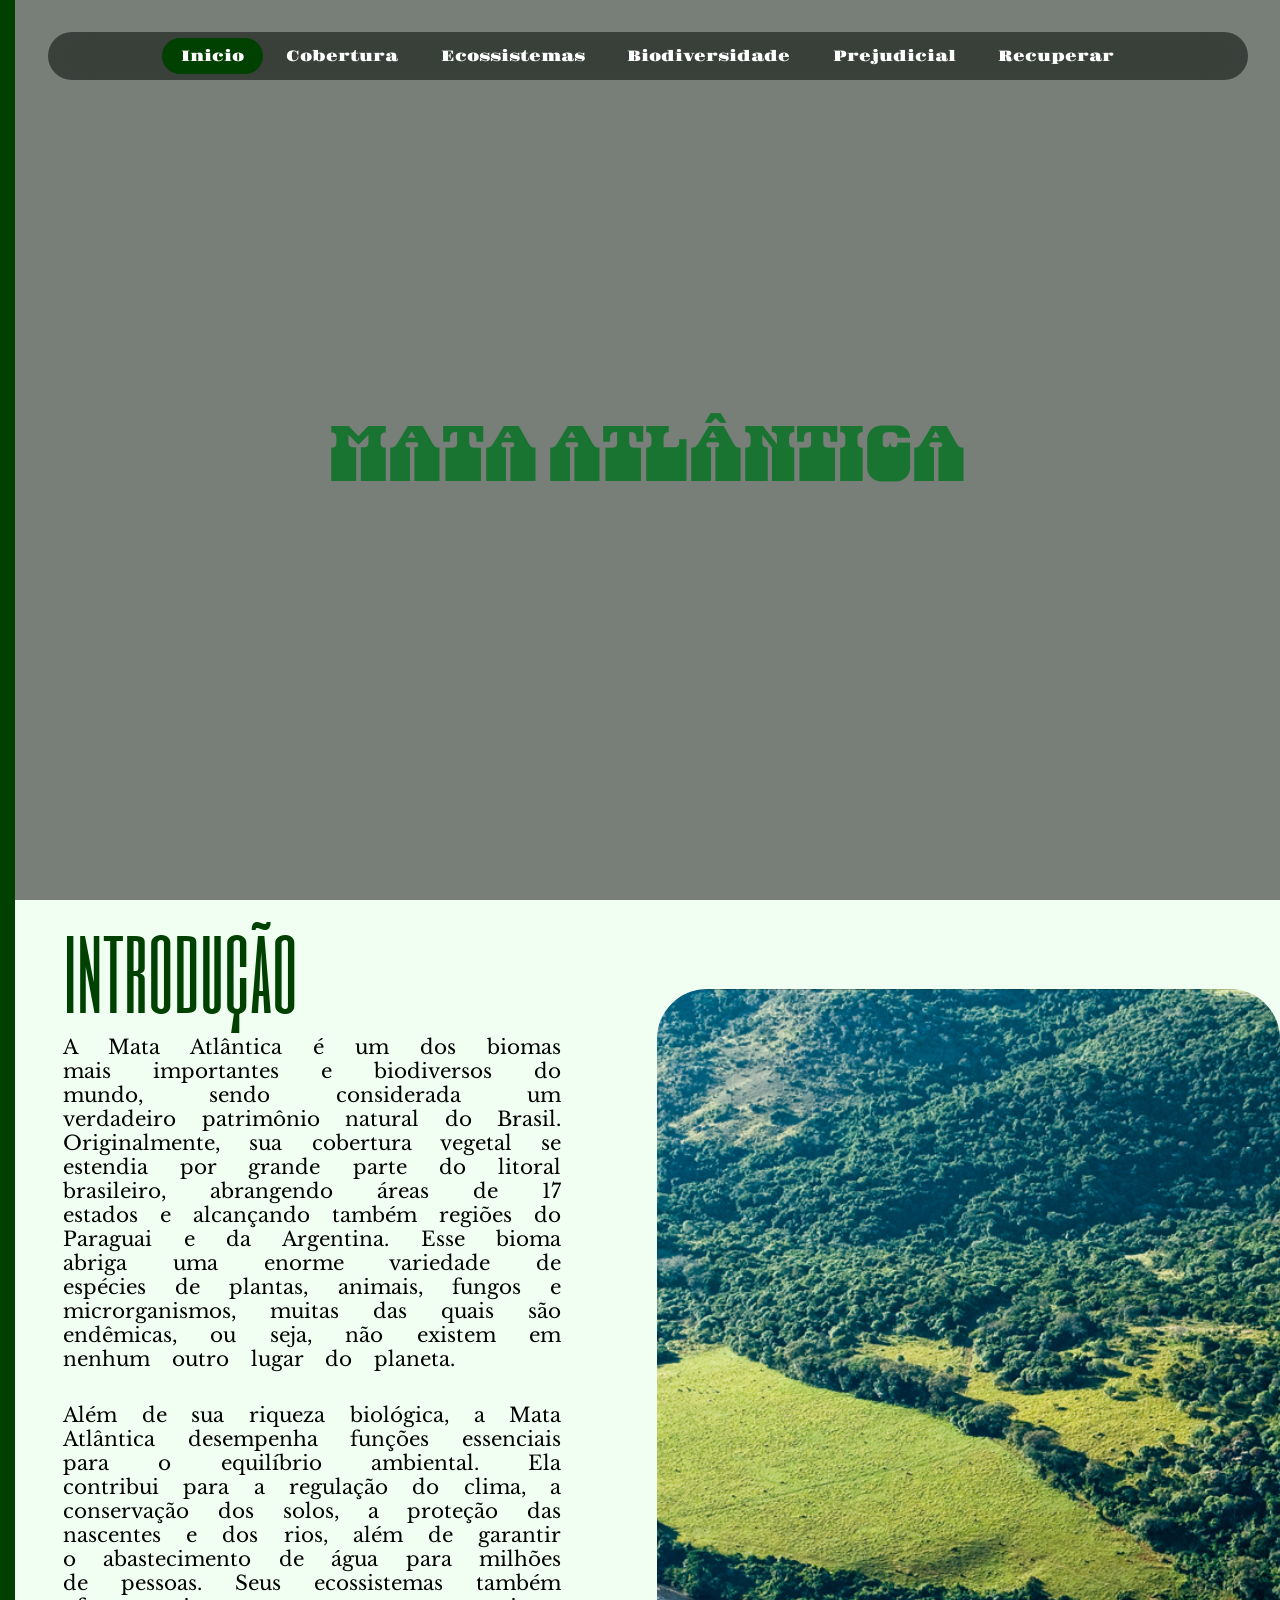
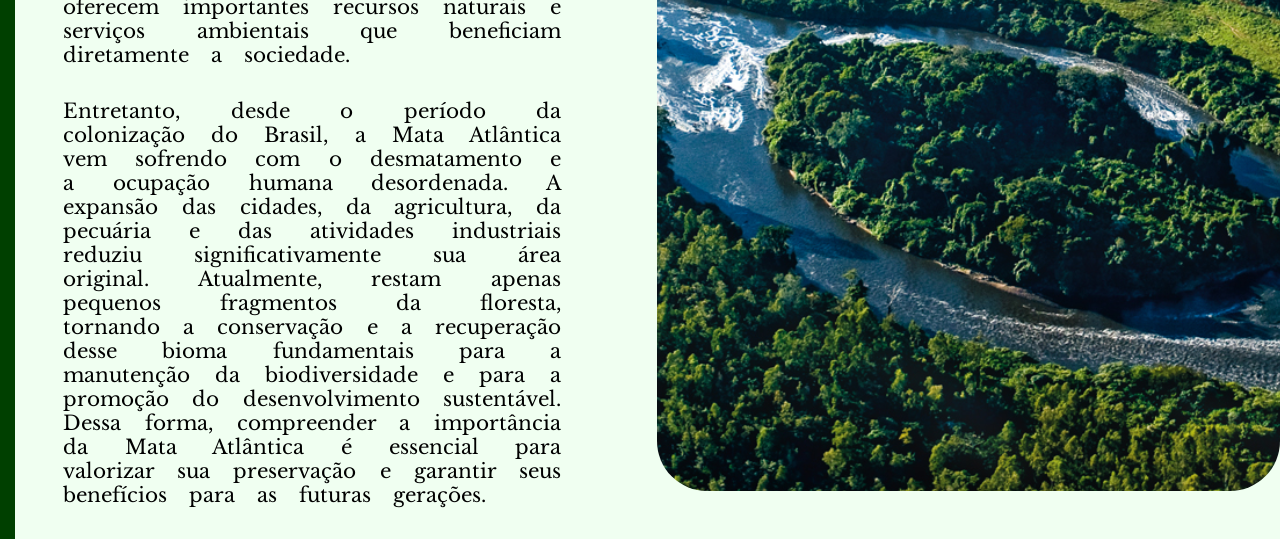
==== commit 366a404b: "Atualização" ====
--- a/ETECVAV/Programação Web/Mata Atlântica/index.html
+++ b/ETECVAV/Programação Web/Mata Atlântica/index.html
@@ -32,13 +32,12 @@
 
      <div class="secao secao-capa" id="capa">
     <nav class="navbar">
-        <a href="index.html" class="nav-botao">Inicio</a>
+        <a href="index.html" class="nav-botao onde-estamos">Inicio</a>
         <a href="areascobertas.html" class="nav-botao">Cobertura</a>
         <a href="ecossistemas.html" class="nav-botao">Ecossistemas</a>
         <a href="fauna-flora.html" class="nav-botao">Biodiversidade</a>
         <a href="fatores-prejudicias.html" class="nav-botao">Prejudicial</a>
         <a href="recuperar.html" class="nav-botao">Recuperar</a>
-        <a href="importancia.html" class="nav-botao">Importância</a>
     </nav>
 
         <h1 class="capa-titulo">Mata atlântica</h1>
--- a/ETECVAV/Programação Web/Mata Atlântica/style.css
+++ b/ETECVAV/Programação Web/Mata Atlântica/style.css
@@ -31,37 +31,67 @@
     display: flex;
     align-items: center;
     justify-content: center;
-    min-width: 1400px;
-    gap: 40px;
+    min-width: 1200px;
+    gap: 4px;
     position: fixed;
     top: 2rem;
     z-index: 1000;
-    padding: 10px 30px;
+    padding: 6px 10px;
     border-radius: 50px;
-    background-color: #d9d9d9;
+    background-color: rgba(0, 0, 0, 0.5);
+    backdrop-filter: saturate(180%) blur(20px);
     min-height: 3rem;
-
-}
-
-.nav-botao{
+    animation: descer 1s ease-out;
+}
+
+.nav-botao {
     font-family: "Gravitas One", serif;
     font-weight: 400;
     font-size: clamp(5px, 2vw, 15px);
     font-style: normal;
     text-decoration: none;
-    color: #ffff;
-    padding-right: 2%;
+    color: #fff;
     border-radius: 50px;
     display: flex;
     align-items: center;
     justify-content: center;
     text-align: center;
-}
-
-.nav-botao:hover{
+    padding: 0.5rem 1.2rem;
+    min-height: 2.2rem;
+    position: relative;
+    transition: color 0.3s ease;
+    
+}
+
+/* Pill background via pseudo-element */
+.nav-botao::before {
+    content: '';
+    position: absolute;
+    inset: 0;
+    border-radius: 50px;
     background-color: #004000;
-    min-height: 2rem;
-
+    opacity: 0;
+    transform: scale(0.85);
+    transition: opacity 0.25s ease, transform 0.25s ease;
+    z-index: -1;
+}
+
+/* Active page pill — always visible */
+.onde-estamos::before {
+    opacity: 1;
+    transform: scale(1);
+}
+
+/* Hover pill — fade + grow in */
+.nav-botao:hover::before {
+    opacity: 1;
+    transform: scale(1);
+}
+
+/* Dim active pill when hovering a different button */
+.navbar:has(.nav-botao:hover) .onde-estamos:not(:hover)::before {
+    opacity: 0.35;
+    transform: scale(0.9);
 }
 
 .secao-capa{
@@ -94,7 +124,7 @@
     font-style: normal;
     font-variation-settings: "ELSH" 0;
     color: #1a7431ff;
-
+    animation: descer 1s ease-out;
 }
 
 .textos{
@@ -103,6 +133,7 @@
     font-weight: 400;
     font-style: normal;
     word-spacing: 1rem;
+    text-align: justify;
 }
 
 .titulos{
@@ -122,10 +153,16 @@
 .areas-titulo{
     position: relative;
     padding: 3rem 0 5rem 0;
+    animation: cardsmovimentoesquerda 2s ease-in-out;
+    animation-timeline: view();
+    animation-range: entry 0% entry 100%
 }
 
 .areas-texto{
     padding-bottom: 3rem;
+    animation: cardsmovimentoesquerda 2s ease-in-out;
+    animation-timeline: view();
+    animation-range: entry 0% entry 100%
 }
 
 .areas-foto{
@@ -135,6 +172,9 @@
     background-position: center;
     margin: 5% 0 6rem 6rem;
     border-radius: 50px;
+    animation: cardsmovimentodireita 2s ease-out;
+    animation-timeline: view();
+    animation-range: entry 0% entry 80%
 }
 
 #ecossistemas {
@@ -173,16 +213,27 @@
 #card-ombrofila  {
     background-image: url(imagens/cardombrofila.jpg);  
     background-size: cover;
-    background-position: center; }
+    background-position: center; 
+    animation: cardsmovimentoesquerda 2s ease-in-out;
+    animation-timeline: view();
+    animation-range: entry 0% entry 100%
+}
 #card-araucaria  { 
     background-image: url(imagens/cardmataaraucaria.jfif);      
     background-size: cover;
     background-position: center; 
+    animation: aparecer 2s ease-in-out;
+    animation-timeline: view();
+    animation-range: entry 0% entry 100%
 }
 #card-estacional { 
     background-image: url(imagens/estacional.jpg);     
     background-size: cover; 
-    background-position: center; }
+    background-position: center; 
+    animation: cardsmovimentodireita 2s ease-in-out;
+    animation-timeline: view();
+    animation-range: entry 0% entry 100%
+}
 
 .card::before {
     content: '';
@@ -271,6 +322,9 @@
     background-size: cover;
     background-position: center;
     left:2rem;
+    animation: cardsmovimentoesquerda 2s ease-in-out;
+    animation-timeline: view();
+    animation-range: entry 0% entry 100%
 }
 
 #card-especies{
@@ -281,6 +335,9 @@
     background-image: url(imagens/cardfauna.png);
     background-size: cover;
     background-position: center;
+    animation: cardsmovimentoesquerda 2s ease-in-out;
+    animation-timeline: view();
+    animation-range: entry 0% entry 100%
 }
 
 .textos-cards-fauna{
@@ -294,6 +351,9 @@
     background-size: cover;
     background-position: center;
     top: 3rem;
+    animation: cardsmovimentodireita 2s ease-in-out;
+    animation-timeline: view();
+    animation-range: entry 0% entry 100%
 }
 
 #card-frutas{
@@ -304,6 +364,9 @@
     background-image: url(imagens/cardfruta.jpg);
     background-size: cover;
     background-position: center;
+    animation: cardsmovimentodireita 2s ease-in-out;
+    animation-timeline: view();
+    animation-range: entry 0% entry 100%
 }
 
 .texto-introduçao{
@@ -319,13 +382,106 @@
 .textos-fatores-prejudiciais{
     margin-top: 2rem;
     text-align: justify;
-}
+    animation: cardsmovimentoesquerda 2s ease-in-out;
+    animation-timeline: view();
+    animation-range: entry 0% entry 100%
+}
+
+
+@keyframes descer {
+    from{transform: translateY(-300%);}
+}
+
+@keyframes cardsmovimentodireita{
+    from{transform: translateX(300%);}
+}
+
+@keyframes cardsmovimentoesquerda{
+    from{transform: translateX(-300%);}
+}
+
+@keyframes aparecer{
+    from{opacity: 0;}
+    to{opacity: 1;}
+}
+
+.titulo-prejudicial{
+    margin-top: 2rem;
+    animation: cardsmovimentoesquerda 2s ease-out;
+    animation-timeline: view();
+    animation-range: entry 0% entry 80%
+}
+
+.foto-desmatamento{
+    width: 50%;
+    margin: 8% 5% 25% 0px;
+    background-image: url(imagens/desmatamento.jpg);
+    background-size: cover;
+    background-position: center;
+    animation: cardsmovimentodireita 2s ease-in-out;
+    animation-timeline: view();
+    animation-range: entry 0% entry 100%
+}   
 
 .foto-vaca{
-    height: 40%;
+    margin: 8% 3rem 15% 5%;
     width: 40%;
     background-image: url(imagens/vacafoto.avif);
     background-size: cover;
     background-position: center;
-
-}+    animation: aparecer 2s ease-in-out;
+    animation-timeline: view();
+    animation-range: entry 0% entry 100%
+}
+
+.titulo-como-recuperar{
+    margin-top: 2rem;
+    animation: cardsmovimentoesquerda 2s ease-out;
+    animation-timeline: view();
+    animation-range: entry 0% entry 80%
+}
+
+#como-recuperar{
+    flex-direction: column;
+    align-items: center;
+    gap: 3rem;
+}
+
+.recuperar-cards{
+    display: flex;
+    gap: 3rem;
+    height: 200px;
+    width: 80%;
+    justify-content: center;
+}
+
+#card-regeneraçao-espontanea{
+    background-image: url(imagens/regeneraçaoespontanea.webp);  
+    background-size: cover;
+    background-position: center; 
+    animation: cardsmovimentoesquerda 2s ease-in-out;
+    animation-timeline: view();
+    animation-range: entry 0% entry 100%
+}
+
+#card-reflorestamento{
+    background-image: url(imagens/reflorestamento.jpg);      
+    background-size: cover;
+    background-position: center; 
+    animation: aparecer 2s ease-in-out;
+    animation-timeline: view();
+    animation-range: entry 0% entry 100%
+}
+
+#card-dificuldade{
+    background-image: url(imagens/dificuldade.webp);
+    background-size: cover;
+    background-position: center;
+    animation: cardsmovimentodireita 2s ease-in-out;
+    animation-timeline: view();
+    animation-range: entry 0% entry 100%
+}
+
+.cards-recuperar{
+    width: 30%;
+}
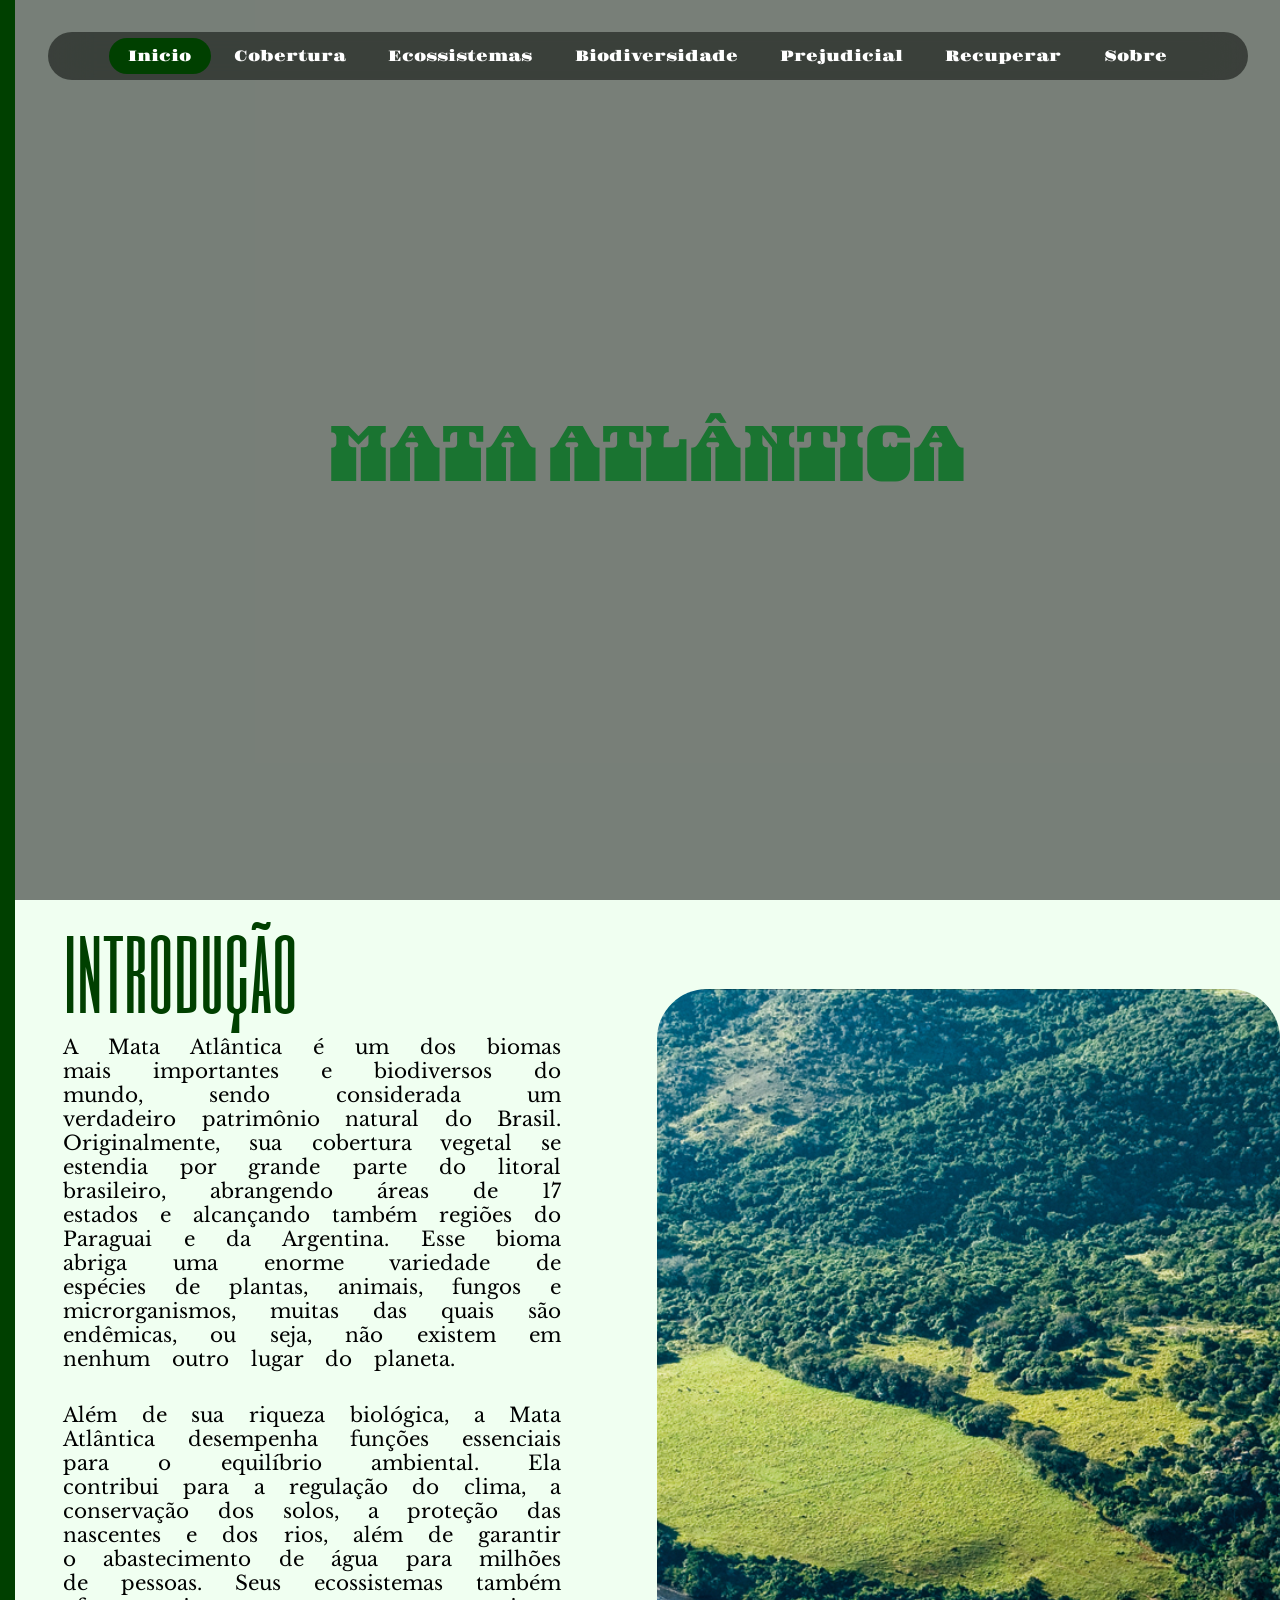
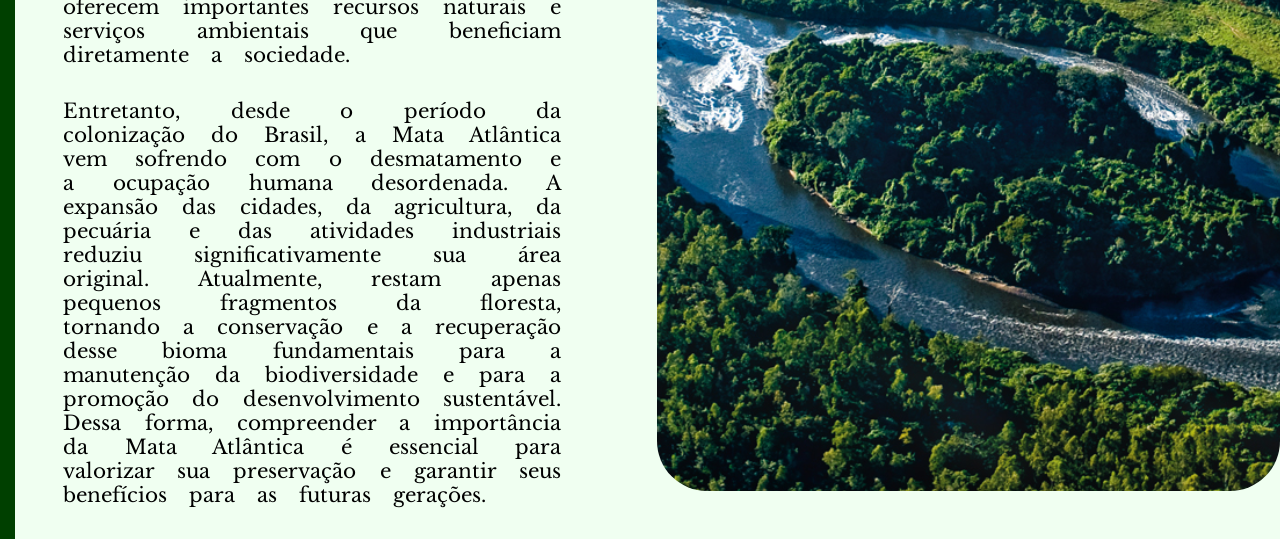
==== commit 0f92f1e5: "Ultima Atualização talvez" ====
--- a/ETECVAV/Programação Web/Mata Atlântica/index.html
+++ b/ETECVAV/Programação Web/Mata Atlântica/index.html
@@ -30,15 +30,16 @@
      8 - Como recuperar / como-recuperar
      9 - Importancia / importancia -->
 
-     <div class="secao secao-capa" id="capa">
-    <nav class="navbar">
-        <a href="index.html" class="nav-botao onde-estamos">Inicio</a>
-        <a href="areascobertas.html" class="nav-botao">Cobertura</a>
-        <a href="ecossistemas.html" class="nav-botao">Ecossistemas</a>
-        <a href="fauna-flora.html" class="nav-botao">Biodiversidade</a>
-        <a href="fatores-prejudicias.html" class="nav-botao">Prejudicial</a>
-        <a href="recuperar.html" class="nav-botao">Recuperar</a>
-    </nav>
+    <div class="secao secao-capa" id="capa">
+        <nav class="navbar">
+            <a href="index.html" class="nav-botao onde-estamos">Inicio</a>
+            <a href="areascobertas.html" class="nav-botao">Cobertura</a>
+            <a href="ecossistemas.html" class="nav-botao">Ecossistemas</a>
+            <a href="fauna-flora.html" class="nav-botao">Biodiversidade</a>
+            <a href="fatores-prejudicias.html" class="nav-botao">Prejudicial</a>
+            <a href="recuperar.html" class="nav-botao">Recuperar</a>
+            <a href="sobre.html" class="nav-botao">Sobre</a>
+        </nav>
 
         <h1 class="capa-titulo">Mata atlântica</h1>
 
@@ -49,18 +50,21 @@
 
             <h1 class="titulos"> introdução </h1>
 
-            <p class="textos texto-introduçao">A Mata Atlântica é um dos biomas mais importantes e biodiversos do mundo, sendo
+            <p class="textos texto-introduçao">A Mata Atlântica é um dos biomas mais importantes e biodiversos do mundo,
+                sendo
                 considerada um
                 verdadeiro patrimônio natural do Brasil. Originalmente, sua cobertura vegetal se estendia por grande
                 parte do litoral brasileiro, abrangendo áreas de 17 estados e alcançando também regiões do Paraguai e da
                 Argentina. Esse bioma abriga uma enorme variedade de espécies de plantas, animais, fungos e
                 microrganismos, muitas das quais são endêmicas, ou seja, não existem em nenhum outro lugar do planeta.
             </p>
-            <p class="textos texto-introduçao">Além de sua riqueza biológica, a Mata Atlântica desempenha funções essenciais para o equilíbrio
+            <p class="textos texto-introduçao">Além de sua riqueza biológica, a Mata Atlântica desempenha funções
+                essenciais para o equilíbrio
                 ambiental. Ela contribui para a regulação do clima, a conservação dos solos, a proteção das nascentes e
                 dos rios, além de garantir o abastecimento de água para milhões de pessoas. Seus ecossistemas também
                 oferecem importantes recursos naturais e serviços ambientais que beneficiam diretamente a sociedade.</p>
-            <p class="textos texto-introduçao">Entretanto, desde o período da colonização do Brasil, a Mata Atlântica vem sofrendo com o desmatamento e
+            <p class="textos texto-introduçao">Entretanto, desde o período da colonização do Brasil, a Mata Atlântica
+                vem sofrendo com o desmatamento e
                 a ocupação humana desordenada. A expansão das cidades, da agricultura, da pecuária e das atividades
                 industriais reduziu significativamente sua área original. Atualmente, restam apenas pequenos fragmentos
                 da floresta, tornando a conservação e a recuperação desse bioma fundamentais para a manutenção da
@@ -72,6 +76,7 @@
 
         <div class="areas-foto introduçao-foto"></div>
     </div>
+    
 </body>
 
 </html>
--- a/ETECVAV/Programação Web/Mata Atlântica/style.css
+++ b/ETECVAV/Programação Web/Mata Atlântica/style.css
@@ -2,6 +2,11 @@
 
 html{
     scroll-behavior: smooth;
+}
+
+body{
+    background-color: #f0fff1;
+    border-left: 15px solid #004000;
 }
 
 * {
@@ -14,7 +19,6 @@
     width: 100%;
     min-height: 100vh;
     background-color: #f0fff1; 
-    border-left: 15px solid #004000;
     display: flex;
     scroll-snap-align: start;
 }
@@ -141,7 +145,7 @@
     font-family: "Six Caps", sans-serif;
     font-weight: 400;
     font-style: normal;
-    color: #004000
+    color: #004000;
 }
 
 .areas-conteudo {
@@ -382,9 +386,9 @@
 .textos-fatores-prejudiciais{
     margin-top: 2rem;
     text-align: justify;
-    animation: cardsmovimentoesquerda 2s ease-in-out;
-    animation-timeline: view();
-    animation-range: entry 0% entry 100%
+    animation: cardsmovimentoesquerda 5s ease-out;
+    animation-timeline: view();
+    animation-range: entry 0% entry 80%
 }
 
 
@@ -485,3 +489,78 @@
 .cards-recuperar{
     width: 30%;
 }
+
+.footer{
+    position: relative;
+    background-color: #10451dff;
+    animation: subir 5s ease-out;
+    animation-timeline: view();
+    animation-range: entry 0% entry 50%;
+}
+
+.titulo-footer{
+    text-align: center;
+    animation: descer 1s ease-out;
+    margin-top: 5rem;
+}
+
+.footer-conteudo{
+    gap: 2rem;
+    width: 40%;
+    max-height: 400px;
+    margin-right: 5rem;
+    margin-top: 6rem;
+    animation: cardsmovimentodireita 1s ease-out;
+    border: 2px solid rgba(0, 0, 0, 0.5);
+    border-radius: 20px 0 20px 0;
+}
+
+@keyframes subir{
+    from{transform: translateY(300%);}
+}
+
+.subtitulo-footer{
+    font-size: clamp(80px, 8vw, 120px);
+    color: #1a7431ff;
+    margin-top: 0;
+    display: block;
+    text-align: center;
+}
+
+.desenvolvedores-footer{
+   margin-bottom: 1rem;
+   text-align: center;
+}
+
+.referencias{
+    position: absolute;
+    bottom: 5%;
+    left: 5%;
+    width: 40%;
+    border: 2px solid rgba(0, 0, 0, 0.5);
+    border-radius: 20px 0 20px 0;
+    padding: 1rem;
+    animation: cardsmovimentoesquerda 1s ease-out;
+}
+
+.referencias-texto{
+    margin-top: 1rem;
+}
+
+.ongs{
+    position: absolute;
+    bottom: 5%;
+    right: 5%;
+    width: 40%;
+    border: 2px solid rgba(0, 0, 0, 0.5);
+    border-radius: 20px 0 20px 0;
+    padding: 1rem;
+    animation: subir 1s ease-out;
+
+}
+
+.links{
+    color: #f0fff1;
+    text-decoration: none;
+    z-index: 9999;
+}
